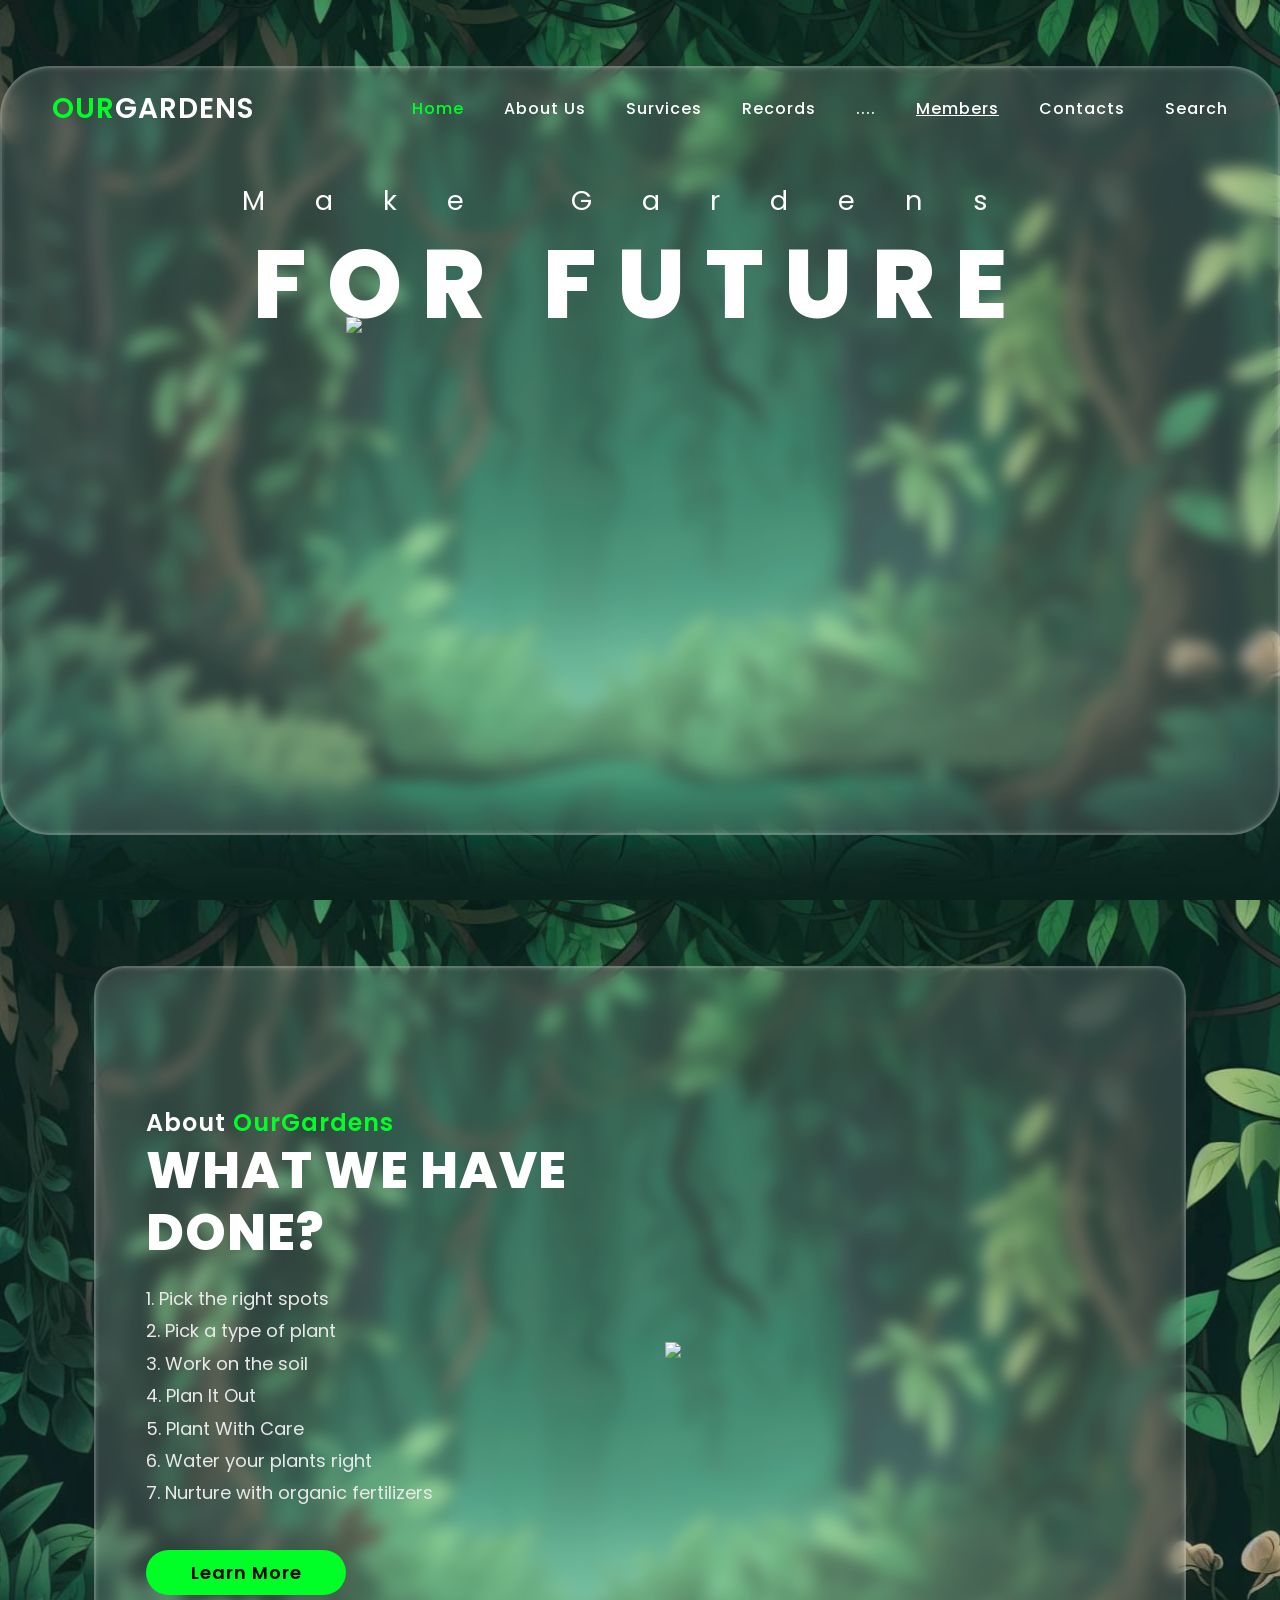
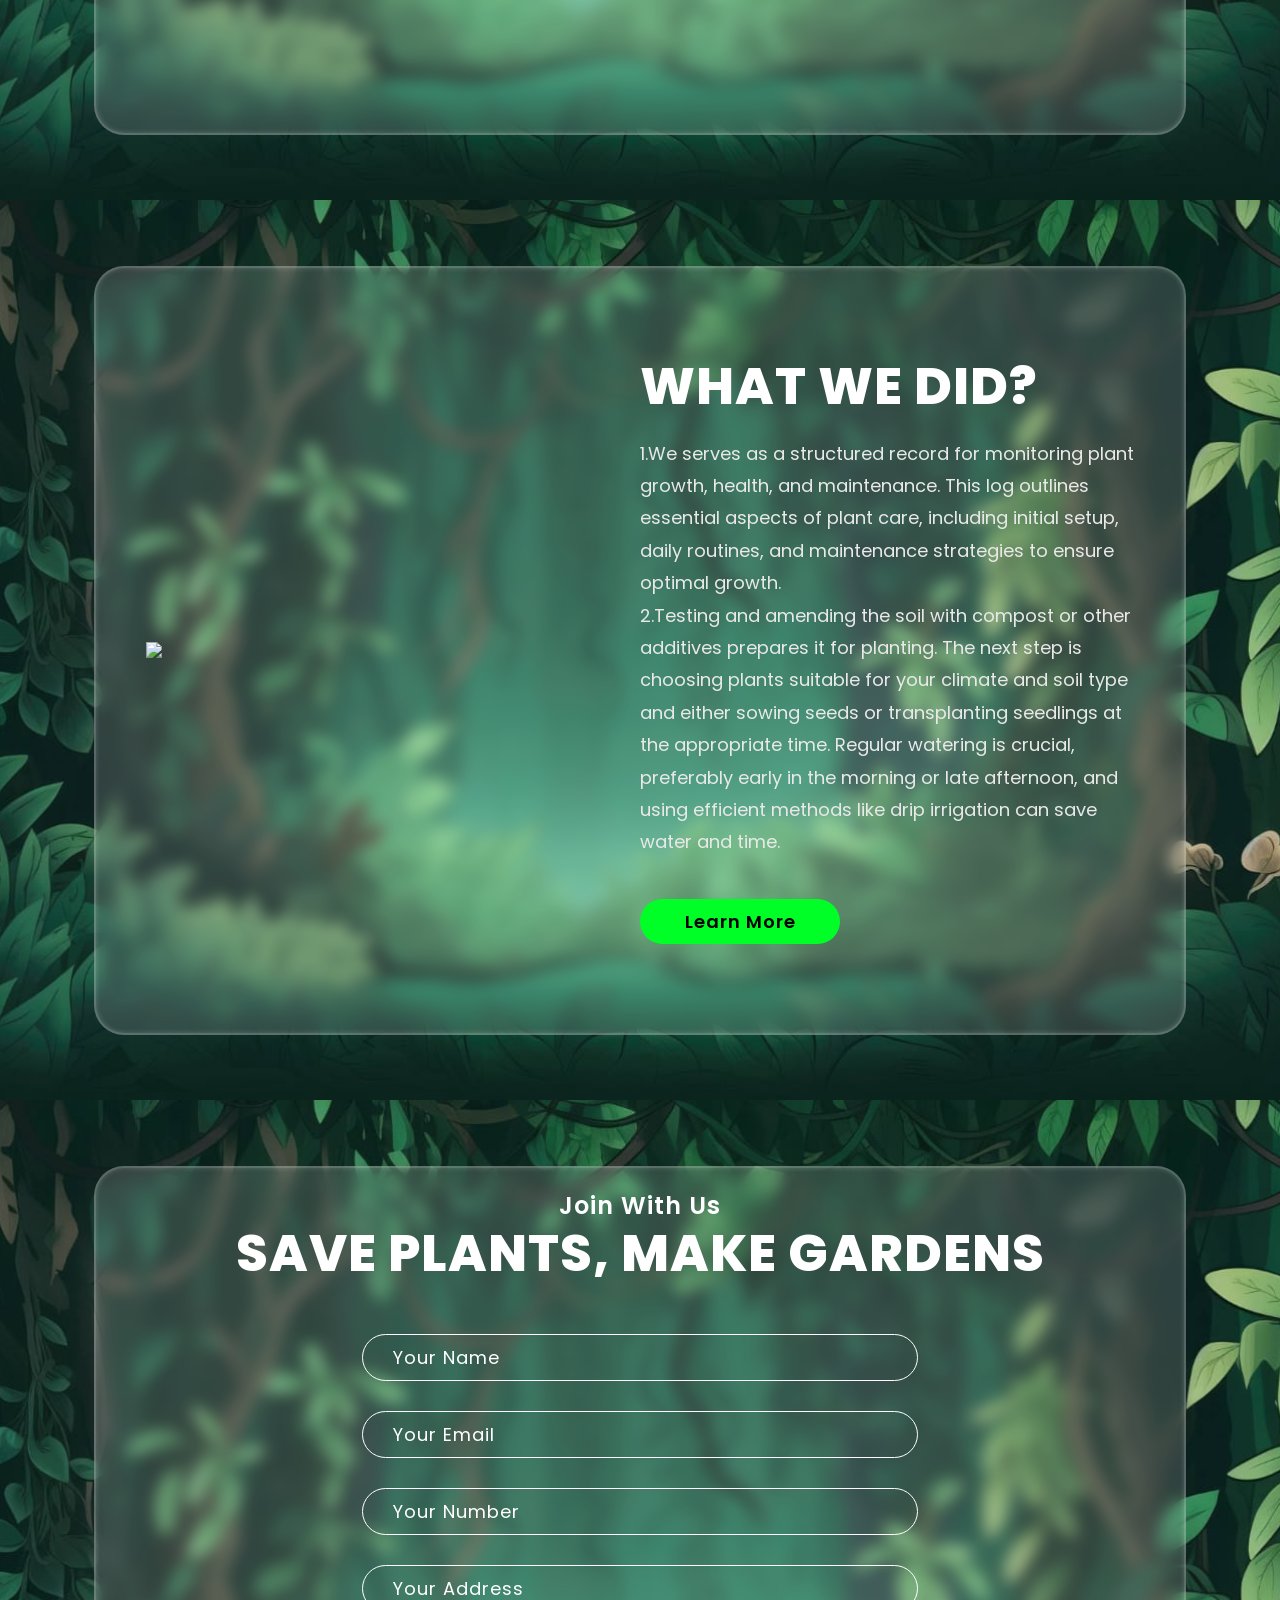
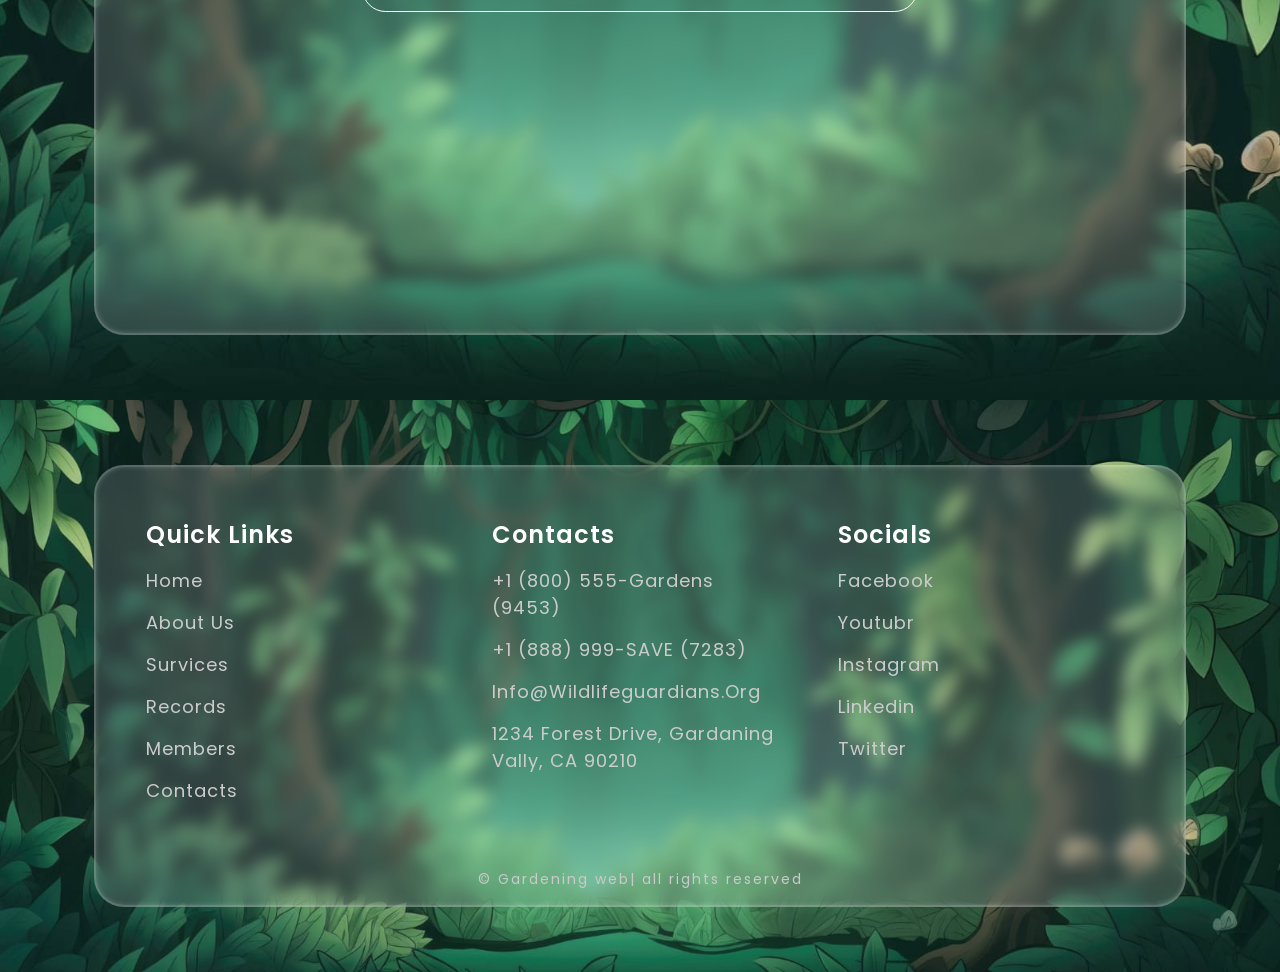
==== gardening.html @ e73ec53a "Update and rename animal.html to gardening.html" ====
<!DOCTYPE html>
<html lang="en">

<head>
  <meta charset="UTF-8">
  <meta name="viewport" content="width=device-width, initial-scale=1.0">
  <title> Our Garden </title>

  <!-- styles -->
  <link rel="stylesheet" href="animal.css">
  <link rel="stylesheet" href="animation.css">
  <link rel="stylesheet" href="responsive.css">
</head>

<body>

  <section id="hero">

    <div class="section-1box">

      <div class="content-wrap">
        <header>
          <a class="header-logo"><span>Our</span>Gardens</a>
          <nav>
            <a class="nav-items active">Home</a>
            <a class="nav-items">about us</a>
            <a class="nav-items">Survices</a>
            <a class="nav-items">Records</a>
            <a class="nav-items">....</a>
            <a href="members.html" class="nav-items"> Members </a>
            <a class="nav-items">contacts</a>
            <a class="nav-items">search</a>
        
          </nav>
        </header>
        <div class="hero-content">
          <h3> Make Gardens</h3>
          <h1> For Future</h1>
          <img src="https://img.pikbest.com/origin/08/99/63/79kpIkbEsTjzn.png!w700wp" class="hero-img">

        </div>
      </div>

    </div>

  </section>

  <section id="about">
    <div class="section-box">
      <div class="content-grid">
        <div class="left-grid">
          <h3 class="section-sub">About <span>OurGardens</span></h3>
          <h2 class="section-title">What We Have Done?</h2>
          <p>
            1. Pick the right spots<br>
            2. Pick a type of plant<br>
            3. Work on the soil<br>
            4. Plan It Out<br>
            5. Plant With Care<br>
            6. Water your plants right<br>
            7. Nurture with organic fertilizers

          </p>
          <button class="action-btn">Learn More</button>
        </div>

        <div class="right-grid">
          <img src="https://encrypted-tbn0.gstatic.com/images?q=tbn:ANd9GcRzmNw74b1graZyCsRUTKiKJzEVIpyWqjHQUg&s" class="about-img">
        </div>
      </div>
    </div>
  </section>

  <section id="projects">
    <div class="section-box">
      <div class="content-grid">
        <div class="right-grid">
          <img src="https://www.constructionplacements.com/wp-content/uploads/2024/06/Comprehensive-Guide-to-Garden-Maintenance-Services-Latest-Trends-Tips-and-Insights.jpg" class="about-img">
        </div>
        <div class="left-grid">
          <h3 class="section-sub"></h3>
          <h2 class="section-title">What we did?</h2>
          <p>
            1.We serves as a structured record for monitoring plant growth, health, and maintenance. This log outlines essential aspects of plant care, including initial setup, daily routines, and maintenance strategies to ensure optimal growth.<br>
            2.Testing and amending the soil with compost or other additives prepares it for planting. The next step is choosing plants suitable for your climate and soil type and either sowing seeds or transplanting seedlings at the appropriate time. Regular watering is crucial, preferably early in the morning or late afternoon, and using efficient methods like drip irrigation can save water and time.<br>
          </p>
          <button class="action-btn">Learn more</button>
        </div>

      </div>
    </div>
  </section>

  <section id="join-us">
    <div class="section-box">

      <div class="content-wrap">

        <h3 class="section-sub">join with us</h3>
        <h2 class="section-title">Save Plants, Make Gardens</h2>

        <div class="join-form">
          <input type="text" class="input-1 i1" placeholder="Your Name">
          <input type="email" class="input-1 i2" placeholder="Your Email">
          <input type="text" class="input-1 i3" placeholder="Your Number">
          <input type="text" class="input-1 i4" placeholder="Your Address">

         </div>
        </div>

      </div>

    </div>

  </section>

  <section id="footer">
    <div class="section-box">
      <div class="footer-grid">

        <div>
          <h3>Quick Links</h3>

          <a class="footer-items f1">Home</a>
          <a class="footer-items f2">about us</a>
          <a class="footer-items f3">Survices</a>
          <a class="footer-items f4">Records</a>
          <a class="footer-items f5">Members</a>
          <a class="footer-items f6">contacts</a>

        </div>

        <div>
          <h3>Contacts</h3>

          <a class="footer-items f1">+1 (800) 555-Gardens (9453)</a>
          <a class="footer-items f2">+1 (888) 999-SAVE (7283)</a>
          <a class="footer-items f3">info@wildlifeguardians.org</a>
          <a class="footer-items f4">1234 Forest Drive, 
            Gardaning Vally, CA 90210</a>
        </div>

        <div>
          <h3>Socials</h3>

          <a class="footer-items f1">facebook</a>
          <a class="footer-items f2">youtubr</a>
          <a class="footer-items f3">instagram</a>
          <a class="footer-items f4">linkedin</a>
          <a class="footer-items f5">twitter</a>
        </div>

      </div>

      <p class="copyrights">© Gardening web| all rights reserved</p>
    </div>
  </section>

</body>

</html>
---- animal.css ----
@import url('https://fonts.googleapis.com/css2?family=Poppins:ital,wght@0,100;0,200;0,300;0,400;0,500;0,600;0,700;0,800;0,900;1,100;1,200;1,300;1,400;1,500;1,600;1,700;1,800;1,900&display=swap');

* {
  padding: 0;
  margin: 0;
  outline: none;
  border: none;
  font-family: "Poppins", sans-serif;
  color: white;
}

body {
  background-color: black;
}

section {
  display: flex;
  justify-content: center;
  align-items: center;
  width: 100%;
  height: 100vh;
}
section {
  background-image: url(what.jpg);
  background-position: center;
  background-size: cover;
  background-repeat: no-repeat;
}
#hero .section-box::before {
  content: '';
  position: absolute;
  top: 0;
  bottom: 0;
  left: 0;
  right: 0;
  background: linear-gradient(transparent 60%, rgb(4, 61, 42) ) ;
  z-index: 1;
}
.section-1box {
    background-color: rgba(255, 255, 255, 0.15);
    backdrop-filter: blur(8px);
    border: 2px solid rgba(255, 255, 255, 0.2);
    box-shadow: inset 0 0 5px rgba(255, 255, 255, 0.2);
    border-radius: 50px;
    height: 85vh;
    width: 100%;
    overflow: hidden;
  }

.section-box {
  background-color: rgba(255, 255, 255, 0.15);
  backdrop-filter: blur(8px);
  border: 2px solid rgba(255, 255, 255, 0.2);
  box-shadow: inset 0 0 5px rgba(255, 255, 255, 0.2);
  border-radius: 30px;
  height: 85vh;
  width: 85%;
  overflow: hidden;
}
.content-wrap {
  padding: 20px 50px;
}

header {
  display: flex;
  justify-content: space-between;
  align-items: center;
}
.header-logo {
  font-size: 32px;
  font-weight: 600;
  letter-spacing: 1px;
  text-transform: uppercase;
}
.header-logo span {
  color: #00FF26;
}
nav {
  display: flex;
  align-items: center;
  gap: 40px;
  z-index: 2;
}
.nav-items {
  font-size: 18px;
  font-weight: 500;
  letter-spacing: 1px;
  text-transform: capitalize;
  cursor: pointer;
  transition: 0.3s;
  position: relative;
  display: flex;
  justify-content: center;
}
nav .active {
  color: #00FF26;
}
.nav-items::after {
  content: '';
  position: absolute;
  bottom: -10px;
  width: 100%;
  height: 2px;
  background-color: white;
  box-shadow: 0 0 5px white;
  transform: scale(0);
  transform-origin: left;
  transition: 0.3s;
}
.nav-items:hover::after {
  transform: scale(1);
}
.active:hover::after {
  background-color: #00FF26;
  box-shadow: 0 0 5px #00FF26;
}

.hero-content h3 {
  font-size: 2rem;
  font-weight: 400;
  letter-spacing: 50px;
}
.hero-content h1 {
  font-size: 6rem;
  font-weight: 800;
  letter-spacing: 30px;
  text-transform: uppercase;
  margin-top: -10px;
}
.hero-content {
  padding-top: 50px;
  display: flex;
  flex-direction: column;
  align-items: center;
}
.hero-img {
  width: 47%;
  margin-top: -40px;
  animation: planetAn 10s linear infinite;
}
.hero-btn {
  font-size: 18px;
  font-weight: 600;
  text-transform: uppercase;
  letter-spacing: 1px;
  background-color: transparent;
  color: white;
  border: 2px solid white;
  border-radius: 50px;
  height: 50px;
  width: 250px;
  margin-top: -150px;
  z-index: 2;
  cursor: pointer;
  transition: 0.3s;
}
.hero-btn:hover {
  background-color: white;
  color: black;
}

/* About Section */
.content-grid {
  display: grid;
  grid-template-columns: 1fr 1fr;
  height: 100%;
  padding: 0 50px;
}
.about-img {
  width: 90%;
  animation: zoomIn 1.4s ease-in-out forwards;
  animation-delay: 0.2s;
  opacity: 0;
}
.left-grid,
.right-grid {
  display: flex;
  flex-direction: column;
  justify-content: center;
}
#about .right-grid {
  align-items: center;
}
.section-sub {
  font-size: 1.5rem;
  font-weight: 600;
  letter-spacing: 1px;
  color: white;
  text-transform: capitalize;
  animation: bottomIn 1s ease-in-out forwards;
  animation-delay: 0.2s;
  opacity: 0;
}
.section-sub span{
    color: #00FF26;
}

.section-title {
  font-size: 4rem;
  line-height: 1.2;
  font-weight: 800;
  letter-spacing: 1px;
  text-transform: uppercase;
  margin-bottom: 20px;
  animation: bottomIn 1s ease-in-out forwards;
  animation-delay: 0.3s;
  opacity: 0;
}
#about .left-grid p,
#projects .left-grid p {
  font-size: 18px;
  line-height: 1.8;
  color: rgb(233, 233, 233);
  animation: bottomIn 1s ease-in-out forwards;
  animation-delay: 0.4s;
  opacity: 0;
}
.action-btn {
  font-size: 18px;
  color: black;
  font-weight: 600;
  letter-spacing: 1px;
  text-transform: capitalize;
  height: 45px;
  width: 200px;
  background-color: #00FF26;
  border-radius: 25px;
  cursor: pointer;
  transition: 0.3s;
  margin-top: 40px;
  animation: bottomIn 1s ease-in-out forwards;
  animation-delay: 0.5s;
  opacity: 0;
}
.action-btn:hover {
  background-color: #00d11f;
}

/* Join-us */
#join-us .content-wrap {
  display: flex;
  flex-direction: column;
  align-items: center;
  justify-content: center;
  height: 100%;
}
.join-form {
  display: flex;
  flex-direction: column;
  align-items: center;
  gap: 30px;
  margin-top: 30px;
  width: 100%;
}
.input-1 {
  font-size: 18px;
  letter-spacing: 1px;
  text-transform: capitalize;
  color: rgb(255, 255, 255);
  background-color: transparent;
  border: 1px solid white;
  border-radius: 50px;
  height: 45px;
  width: 50%;
  padding: 0 30px;
}
.input-1::placeholder {
  color: white;
}
#join-us p {
  font-size: 18px;
  letter-spacing: 1px;
  margin-top: 15px;
  animation: bottomIn 1s ease-in-out forwards;
  opacity: 0;
  animation-delay: 0.6s;
}
.checkbox-wrap {
  display: flex;
  justify-content: center;
  gap: 30px;
  font-size: 18px;
  animation: bottomIn 1s ease-in-out forwards;
  opacity: 0;
  animation-delay: 0.65s;
}
.join-btn {
  background-color: #00FF26;
  font-size: 18px;
  font-weight: 600;
  letter-spacing: 1px;
  text-transform: capitalize;
  height: 45px;
  width: 300px;
  color: rgba(0, 0, 0, 0.8);
  border-radius: 50px;
  cursor: pointer;
  transition: 0.3s;
  margin-top: 15px;
  animation: bottomIn 1s ease-in-out forwards;
  opacity: 0;
  animation-delay: 0.7s;
}
.join-btn:hover {
  background-color: #00d11f;
}

.i1, .i2, .i3, .i4 {
  animation: bottomIn 1s ease-in-out forwards;
  opacity: 0;
}
.i1 {
  animation-delay: 0.4s;
}
.i2 {
  animation-delay: 0.45s;
}
.i3 {
  animation-delay: 0.5s;
}
.i4 {
  animation-delay: 0.55s;
}

/* Footer */
.footer-grid {
  display: grid;
  grid-template-columns: 1fr 1fr 1fr;
  padding: 50px;
  column-gap: 50px;
}
.footer-grid div {
  display: flex;
  flex-direction: column;
  gap: 15px;
}
#footer h3 {
  font-size: 1.5rem;
  font-weight: 600;
  letter-spacing: 1px;
  text-transform: capitalize;
  animation: bottomIn 1s ease-in-out forwards;
  opacity: 0;
  animation-delay: 0.2s;
}
.footer-items {
  font-size: 18px;
  letter-spacing: 1px;
  text-transform: capitalize;
  color: rgb(204, 204, 204);
  cursor: pointer;
  transition: 0.3s;
  animation: bottomIn 1s ease-in-out forwards;
  opacity: 0;
}
.footer-items:hover {
  color: rgb(241, 241, 241);
  text-shadow: 0 0 10px white;
}
#footer .section-box {
  height: auto;
}
.copyrights {
  font-size: 14px;
  letter-spacing: 2px;
  font-weight: 400;
  color: rgb(202, 202, 202);
  text-align: center;
  padding: 15px;
  animation: bottomIn 1.2s ease-in-out forwards;
  opacity: 0;
  animation-delay: 0.2s;
}
#footer {
  align-items: start;
  height: auto;
  padding: 65px 0;
}
.f1 {
  animation-delay: 0.25s;
}
.f2 {
  animation-delay: 0.3s;
}
.f3 {
  animation-delay: 0.35s;
}
.f4 {
  animation-delay: 0.4s;
}
.f5 {
  animation-delay: 0.45s;
}
.f6 {
  animation-delay: 0.5s;
}
.actionn-btn {
  font-size: 18px;
  color: black;
  font-weight: 600;
  letter-spacing: 1px;
  text-transform: capitalize;
  height: 45px;
  width: 200px;
  background-color: #00FF26;
  border-radius: 25px;
  cursor: pointer;
  transition: 0.3s;
  margin-top: 15px;
  animation: bottomIn 1s ease-in-out forwards;
  animation-delay: 0.5s;
  opacity: 0;
}
.actionns-btn:hover {
  background-color: #00d11f;
}
---- animation.css ----
@keyframes planetAn {
    from {
      transform: rotate(0deg);
    }
    to {
      transform: rotate(360deg);
    }
  }
  
  @keyframes bottomIn {
    from {
      transform: translateY(500px);
    }
    to {
      transform: translateY(0);
      opacity: 1;
    }
  }
  
  @keyframes zoomIn {
    from {
      transform: scale(0);
    }
    to {
      transform: scale(1);
      opacity: 1;
    }
  }
---- responsive.css ----
@media screen and (max-width: 428px) {
    section {
      height: auto;
      padding: 50px 0
    }
    .section-box {
      height: auto;
    }
    header {
      flex-direction: column;
      gap: 20px;
    }
    .header-logo {
      font-size: 24px;
      margin: 20px 0;
    }
    nav {
      flex-direction: column;
      gap: 30px;
    }
    .nav-items {
      font-size: 16px;
    }
    .hero-content h3 {
      font-size: 1.2rem;
      letter-spacing: 20px;
    }
    .hero-content h1 {
      font-size: 4rem;
      letter-spacing: 2px;
      margin-top: 10px;
      line-height: 1.2;
      text-align: center;
      z-index: 1;
    }
    .hero-content {
      padding: 50px 0;
    }
    .hero-img {
      width: 100%;
      margin-top: 50px;
      z-index: 1;
    }
    .hero-btn {
      margin-top: 50px;
    }
  
    .content-grid {
      display: flex;
      flex-direction: column;
      height: auto;
      gap: 50px;
      padding: 50px 5% ;
    }
    .about-img {
      width: 100%;
    }
    .section-title {
      font-size: 3.2rem;
      margin-bottom: 20px;
    }
  
    #join-us .content-wrap {
      padding: 50px 5%;
    }
    .input-1 {
      width: 85%;
      padding: 0 20px;
    }
    .checkbox-wrap {
      display: flex;
      justify-content: center;
      flex-direction: column;
      gap: 20px;
      font-size: 16px;
    }
    #join-us .section-title {
      text-align: center;
      font-size: 3rem;
      margin-top: 10px;
    }
    .footer-grid {
      display: flex;
      flex-direction: column;
      gap: 30px;
    }
    .footer-items {
      font-size: 16px;
    }
  
  }
  
  /* Tab */
  @media screen and (min-width: 429px) and (max-width: 1279px) {
    section {
      height: auto;
      padding: 50px 0
    }
    .section-box {
      height: auto;
    }
    header {
      flex-direction: column;
      gap: 20px;
    }
    .header-logo {
      font-size: 24px;
      margin: 20px 0;
    }
    nav {
      flex-direction: column;
      gap: 30px;
    }
    .nav-items {
      font-size: 20px;
    }
    .hero-content h3 {
      font-size: 1.8rem;
      letter-spacing: 25px;
      margin-top: 30px;
    }
    .hero-content h1 {
      font-size: 6rem;
      letter-spacing: 2px;
      margin-top: 30px;
      line-height: 1.2;
      text-align: center;
      z-index: 1;
    }
    .hero-content {
      padding: 50px 0;
    }
    .hero-img {
      width: 100%;
      margin-top: 50px;
      z-index: 1;
    }
    .hero-btn {
      margin-top: 50px;
      font-size: 22px;
    }
  
    .content-grid {
      display: flex;
      flex-direction: column;
      height: auto;
      gap: 50px;
      padding: 50px 5% ;
    }
    .about-img {
      width: 100%;
    }
    .section-title {
      font-size: 3.2rem;
      margin-bottom: 20px;
    }
  
    #join-us .content-wrap {
      padding: 50px 5%;
    }
    .input-1 {
      width: 85%;
      padding: 0 20px;
    }
    .checkbox-wrap {
      display: flex;
      justify-content: center;
      gap: 30px;
      font-size: 20px;
    }
    #join-us .section-title {
      text-align: center;
      font-size: 3rem;
      margin-top: 10px;
    }
    .footer-grid {
      display: grid;
      grid-template-columns: 1fr 1fr;
      row-gap: 50px;
      margin: 0 50px;
    }
    .footer-items {
      font-size: 16px;
    }
  
  }
  
  /* lap */
  @media screen and (min-width: 1280px) and (max-width: 1919px) {
    .header-logo {
      font-size: 28px;
    }
    .nav-items {
      font-size: 16px;
    }
    .hero-content h3{
      font-size: 1.7rem;
    }
    .hero-content h1 {
      font-size: 6rem;
      letter-spacing: 20px;
    }
    .hero-img {
      width: 50%;
    }
    .hero-btn {
      margin-top: -120px;
    }
  
    .section-title {
      font-size: 3.2rem;
      margin-bottom: 20px;
    }
    #join-us .content-wrap {
      height: auto;
    }
  
  }
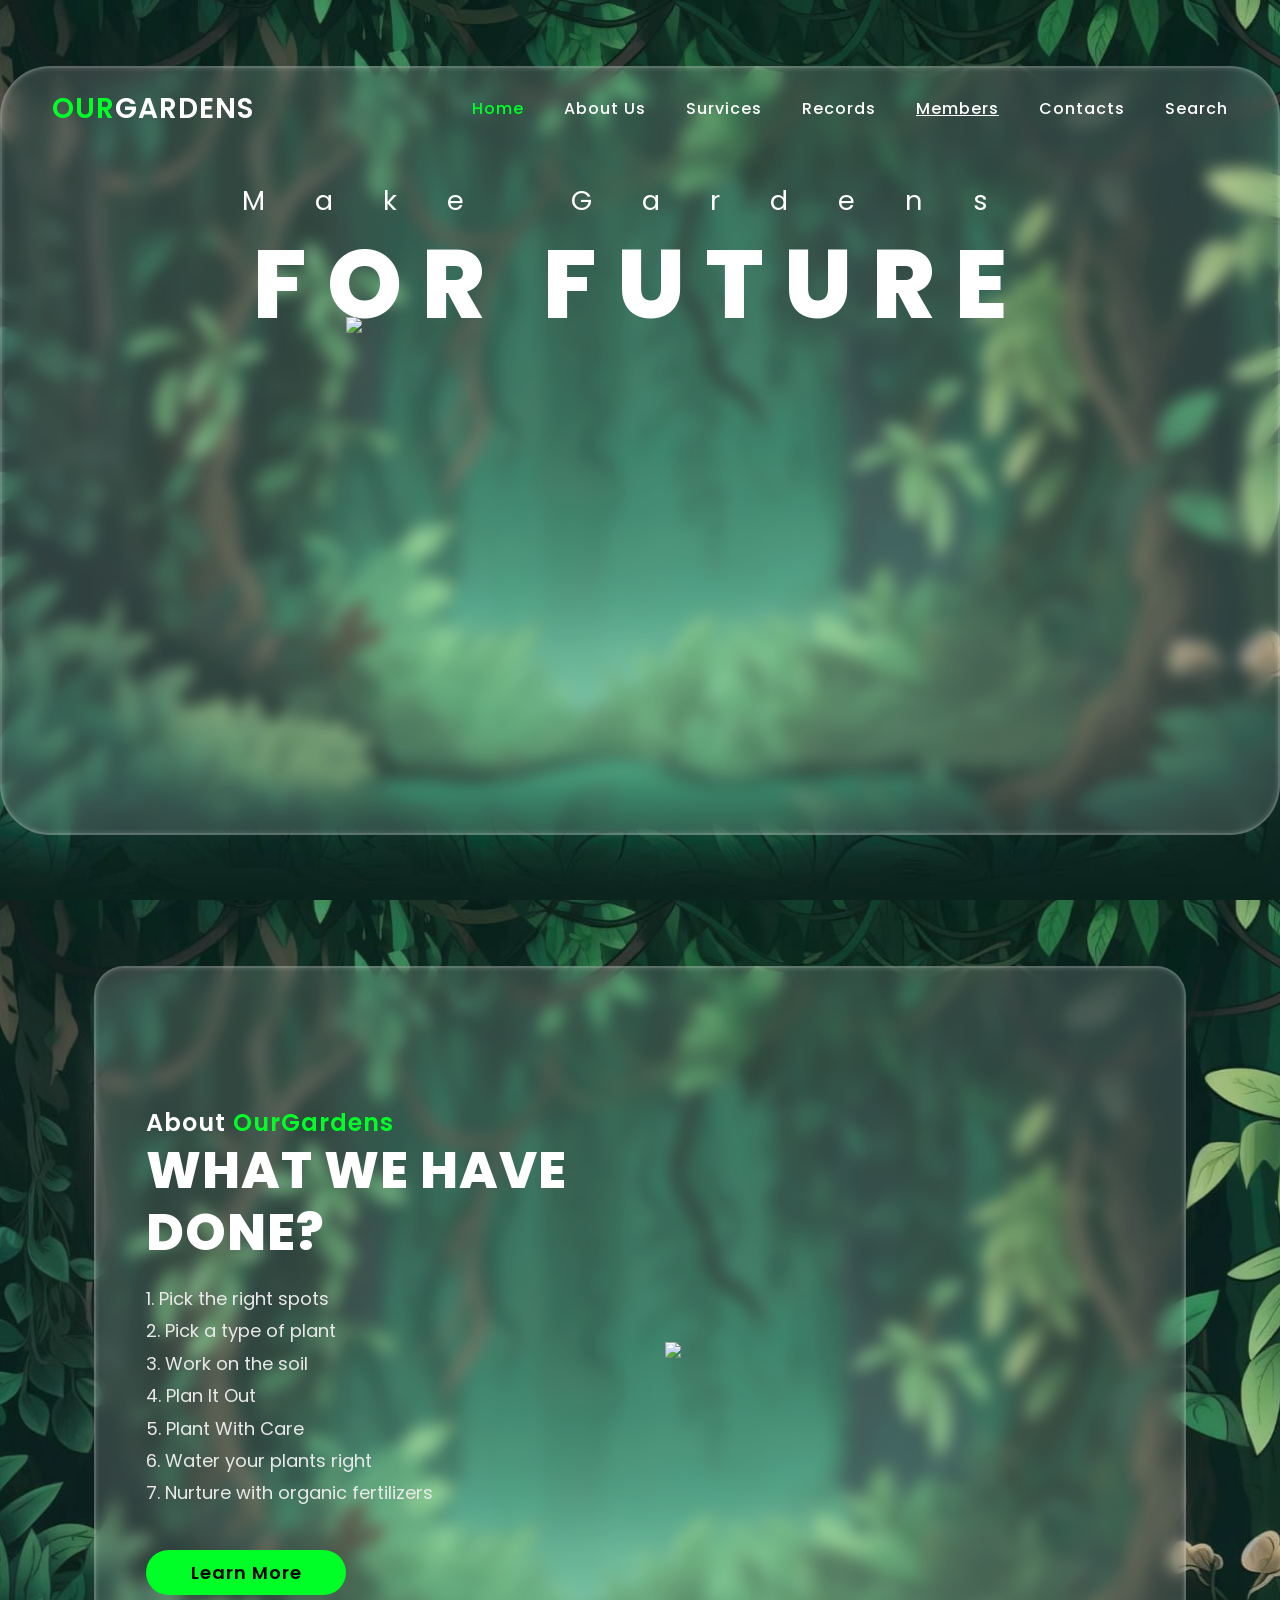
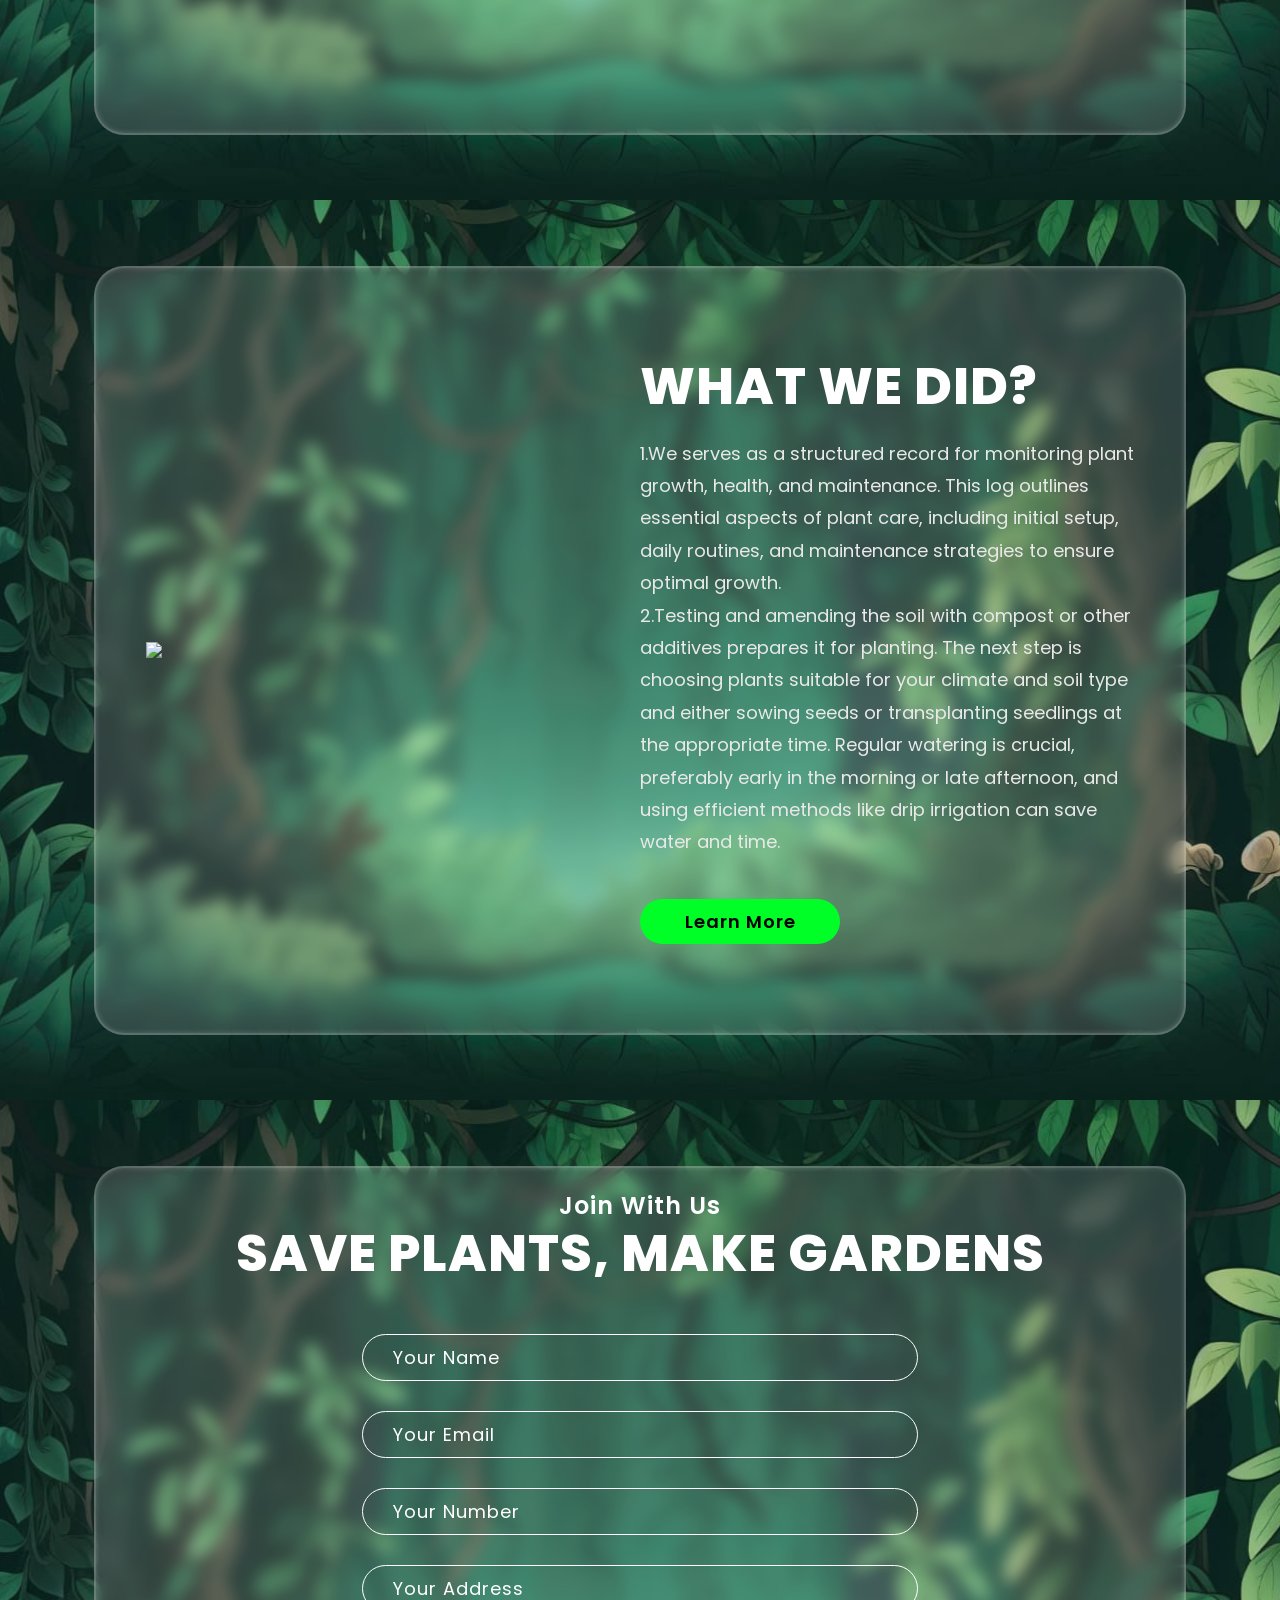
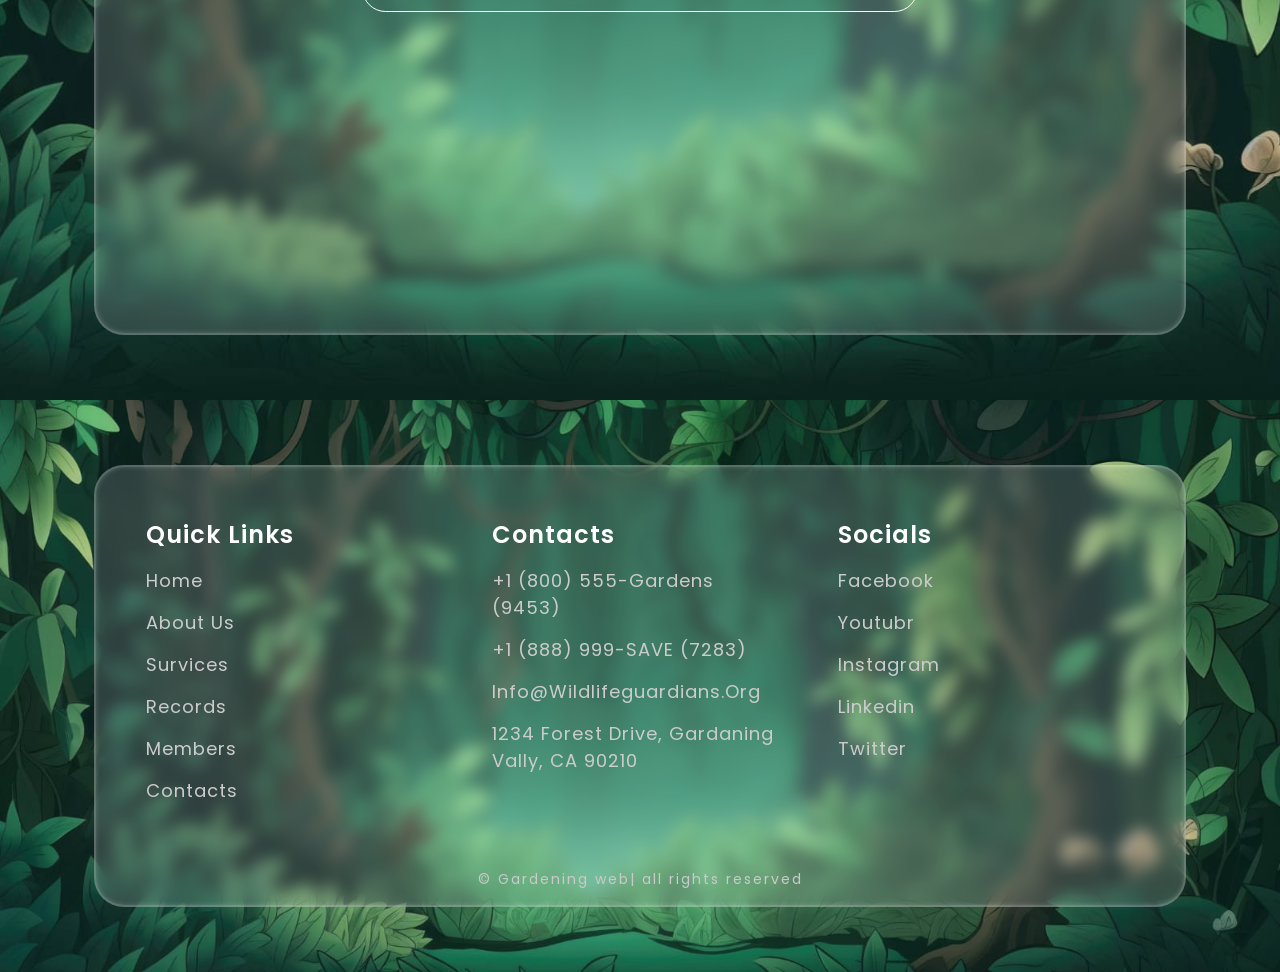
==== commit 71ea2f58: "Update gardening.html" ====
--- a/gardening.html
+++ b/gardening.html
@@ -26,7 +26,6 @@
             <a class="nav-items">about us</a>
             <a class="nav-items">Survices</a>
             <a class="nav-items">Records</a>
-            <a class="nav-items">....</a>
             <a href="members.html" class="nav-items"> Members </a>
             <a class="nav-items">contacts</a>
             <a class="nav-items">search</a>
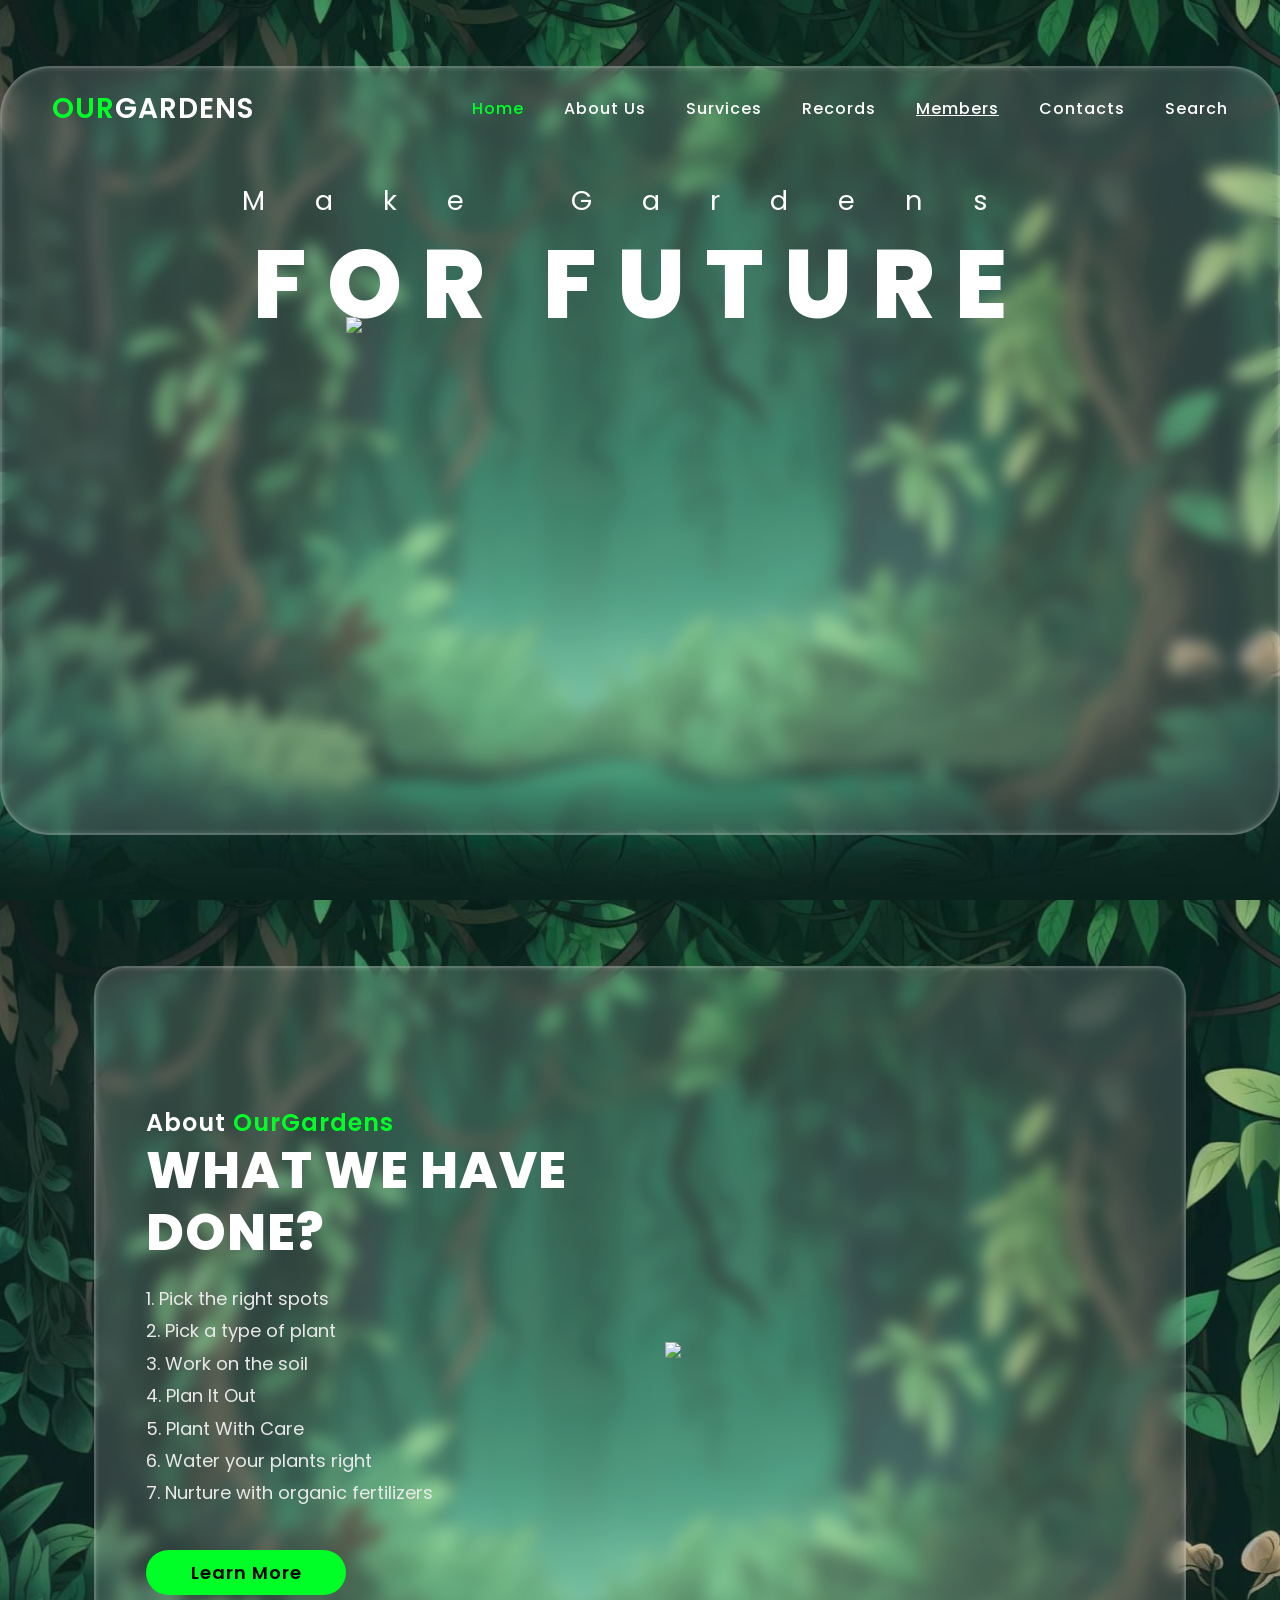
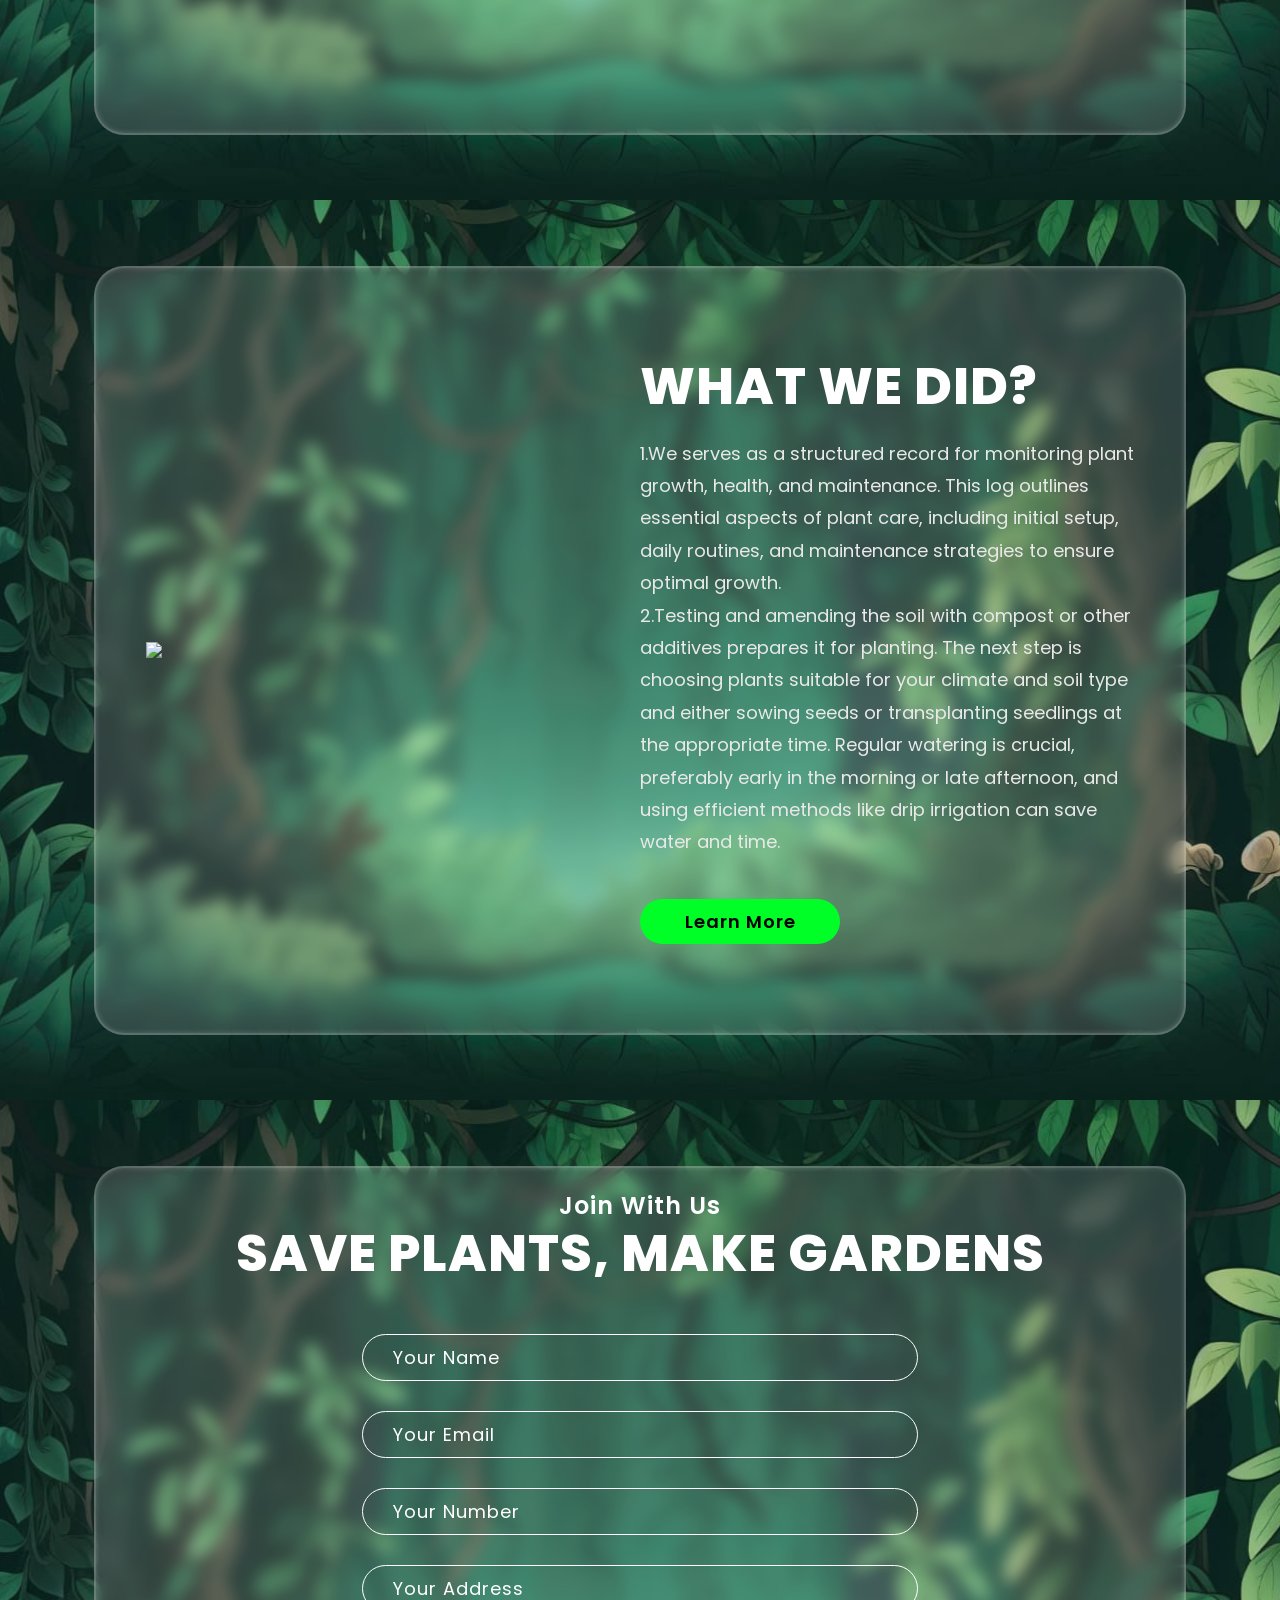
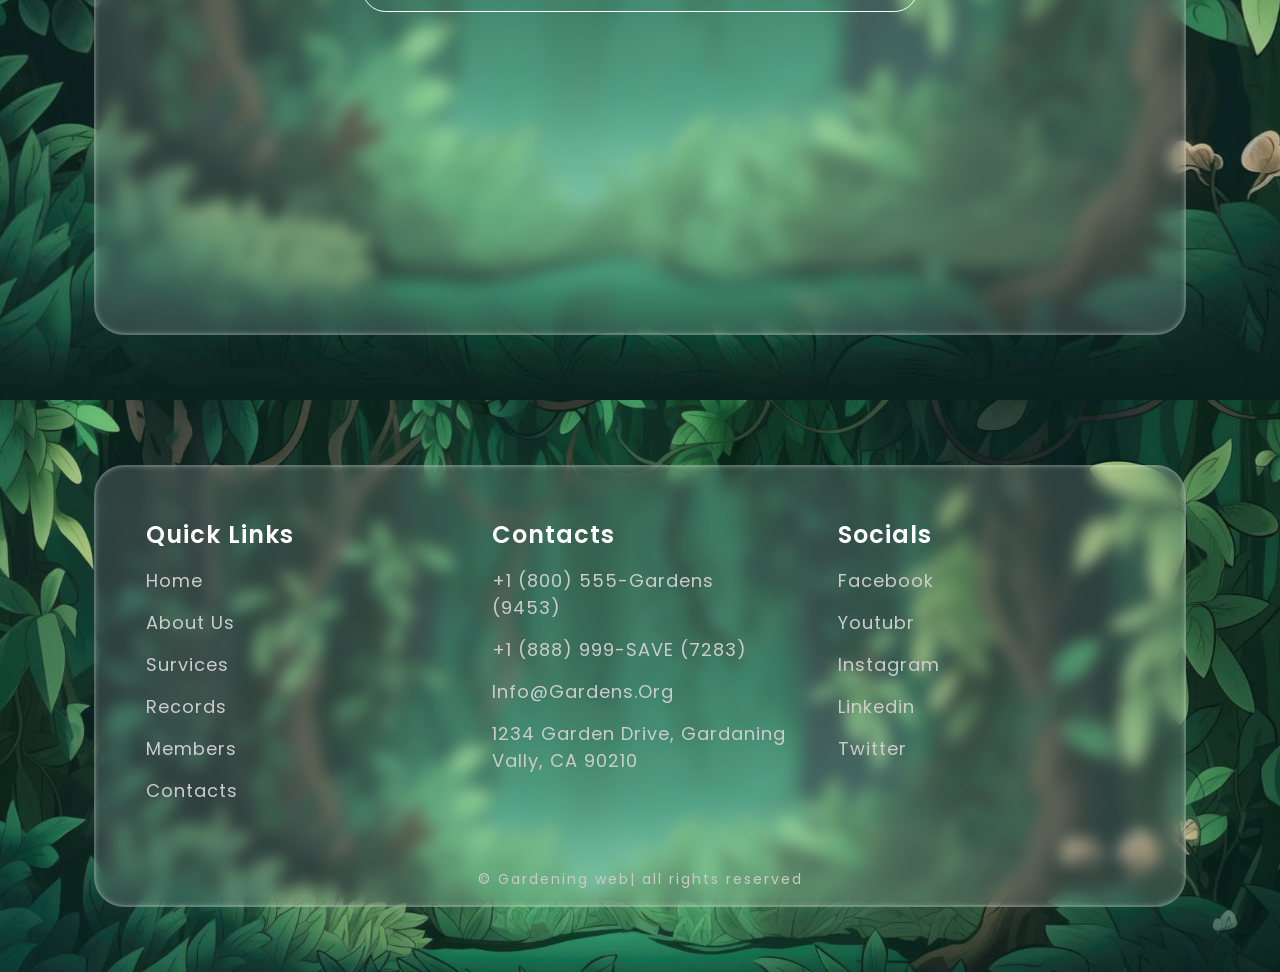
==== commit b1552b58: "Update gardening.html" ====
--- a/gardening.html
+++ b/gardening.html
@@ -134,8 +134,8 @@
 
           <a class="footer-items f1">+1 (800) 555-Gardens (9453)</a>
           <a class="footer-items f2">+1 (888) 999-SAVE (7283)</a>
-          <a class="footer-items f3">info@wildlifeguardians.org</a>
-          <a class="footer-items f4">1234 Forest Drive, 
+          <a class="footer-items f3">info@gardens.org</a>
+          <a class="footer-items f4">1234 Garden Drive, 
             Gardaning Vally, CA 90210</a>
         </div>
 
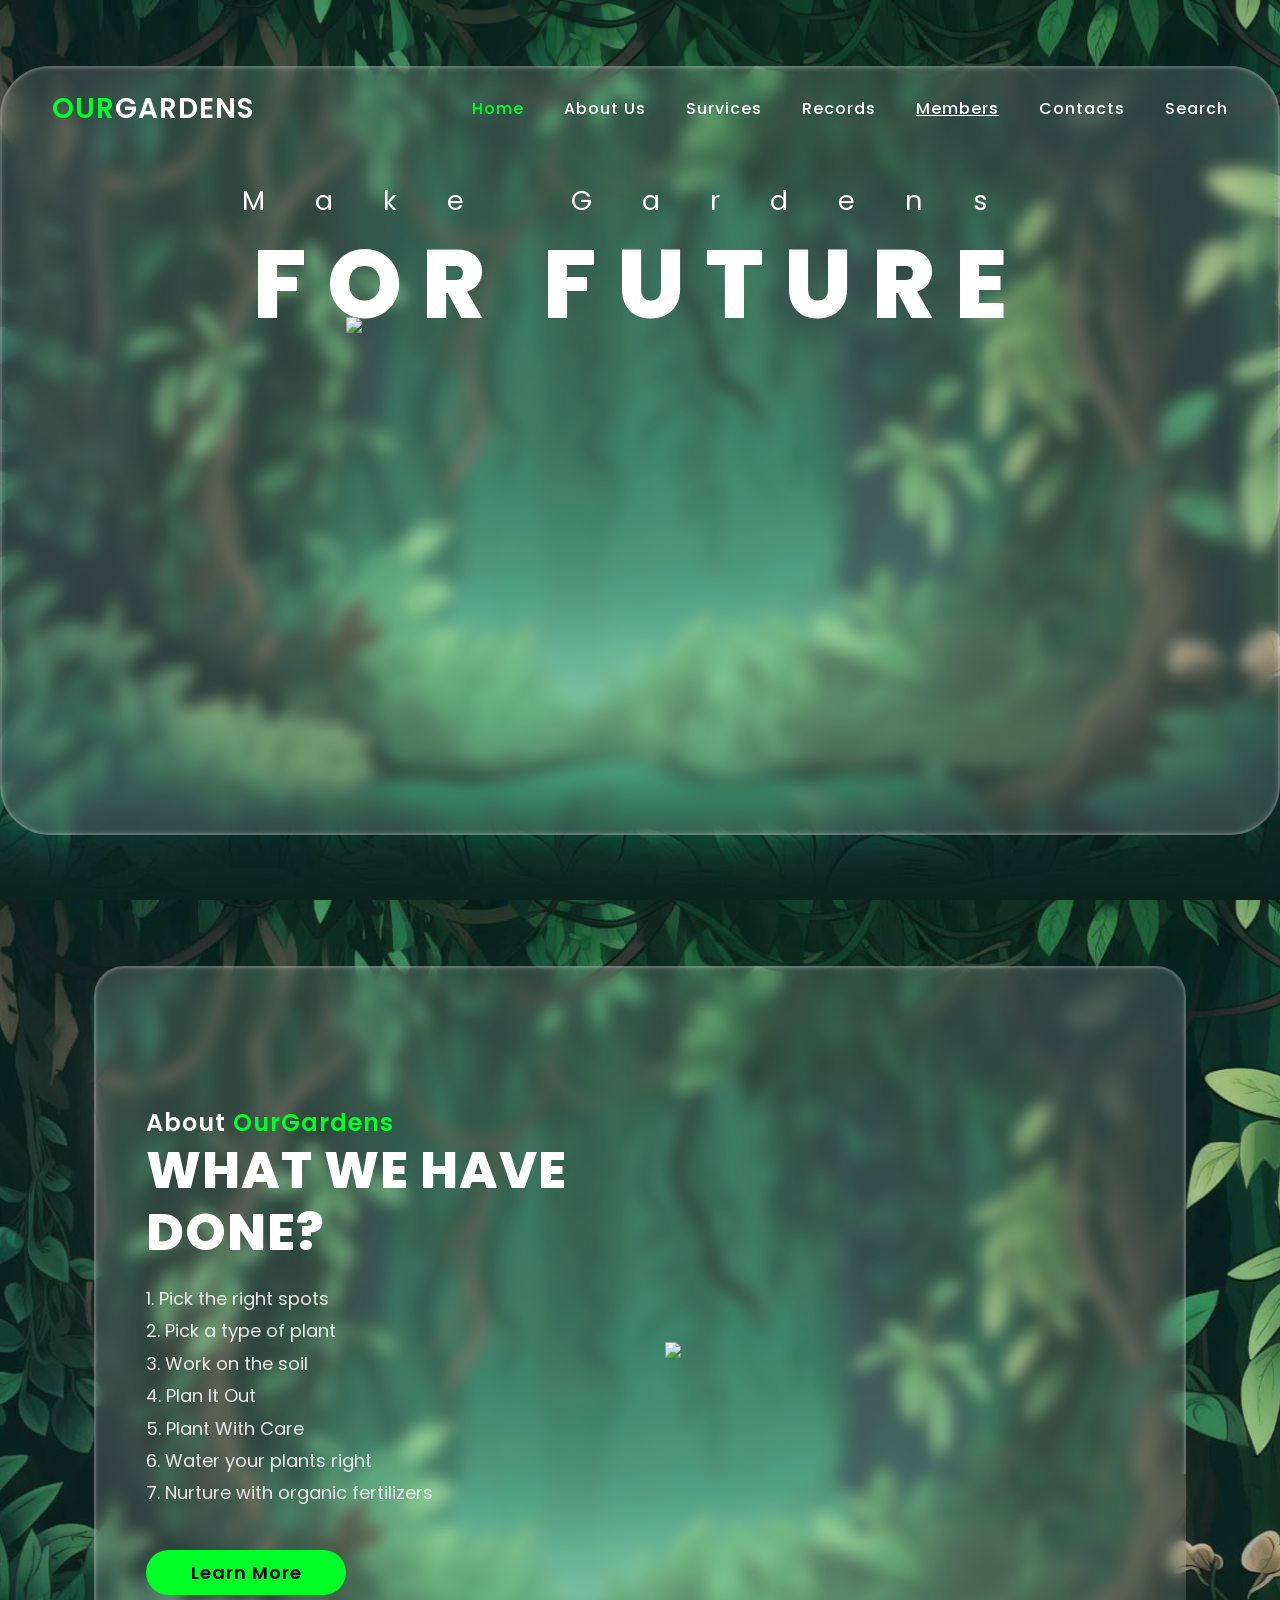
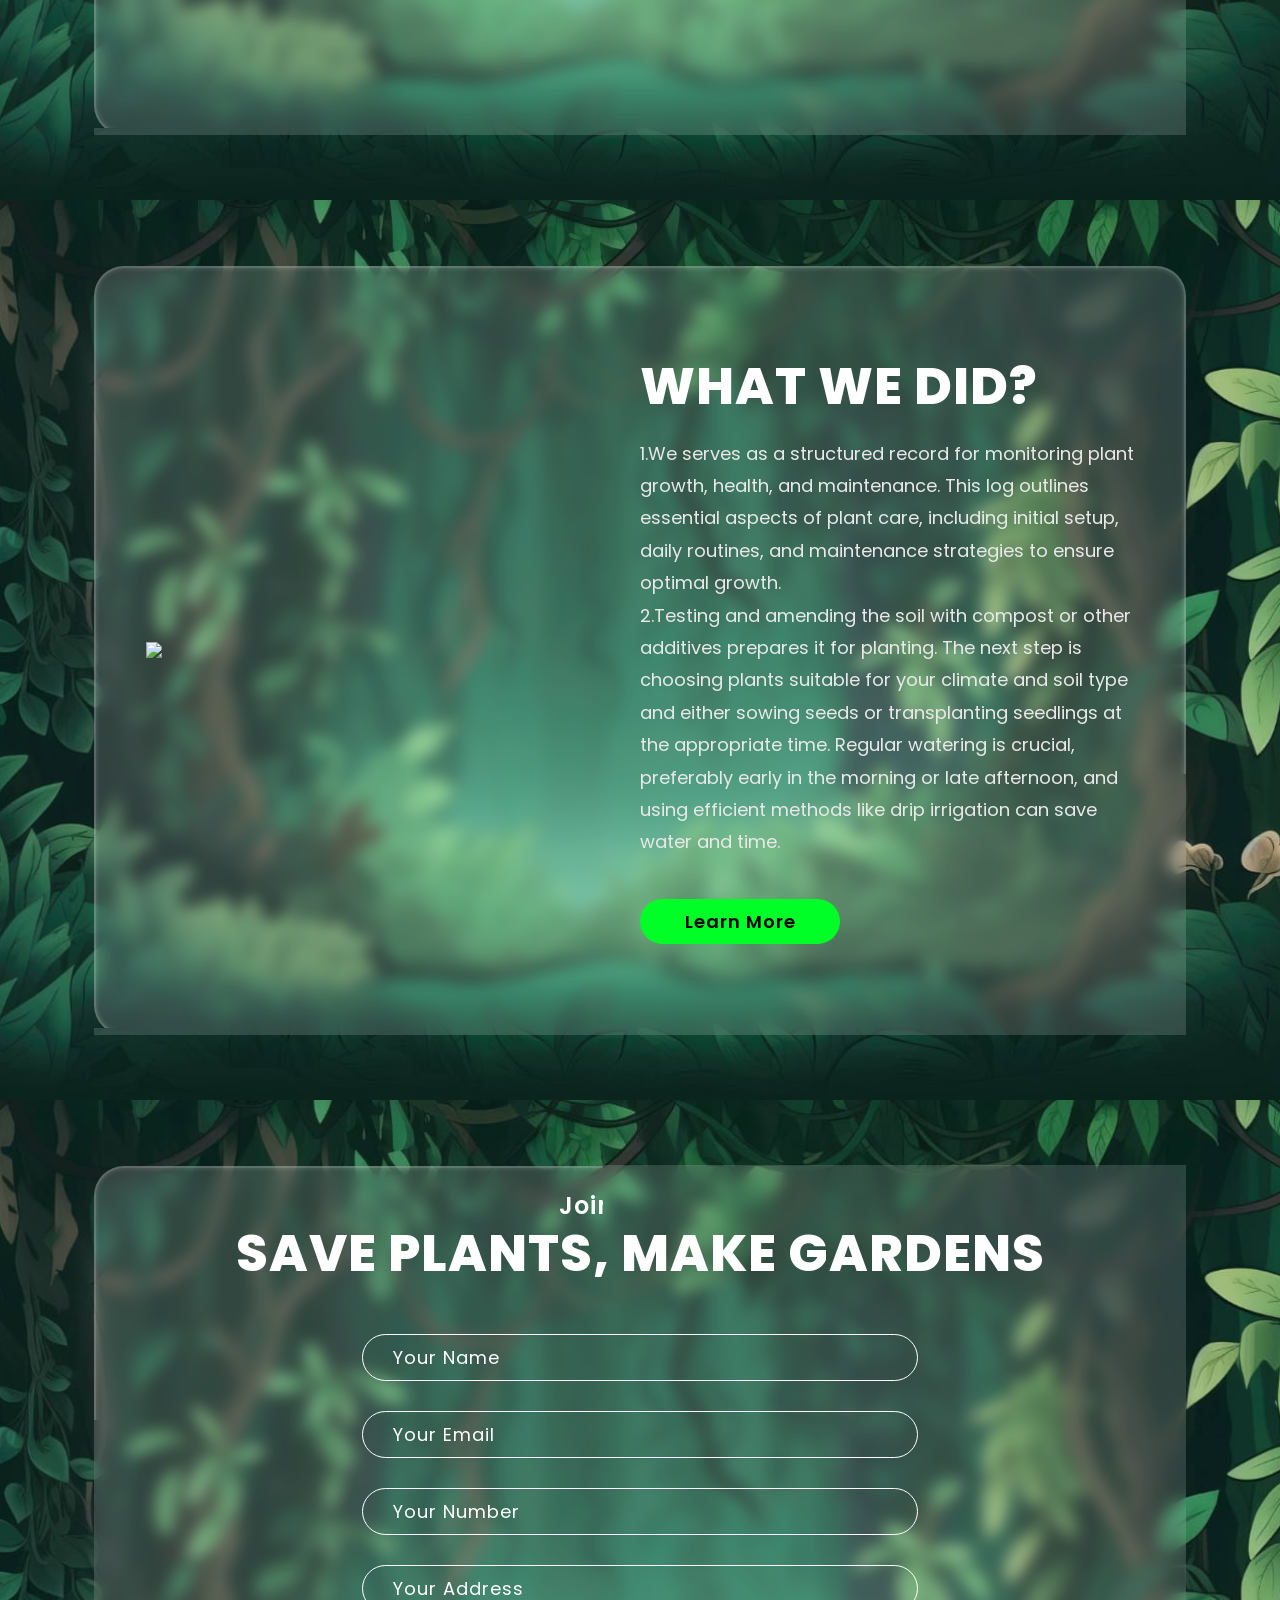
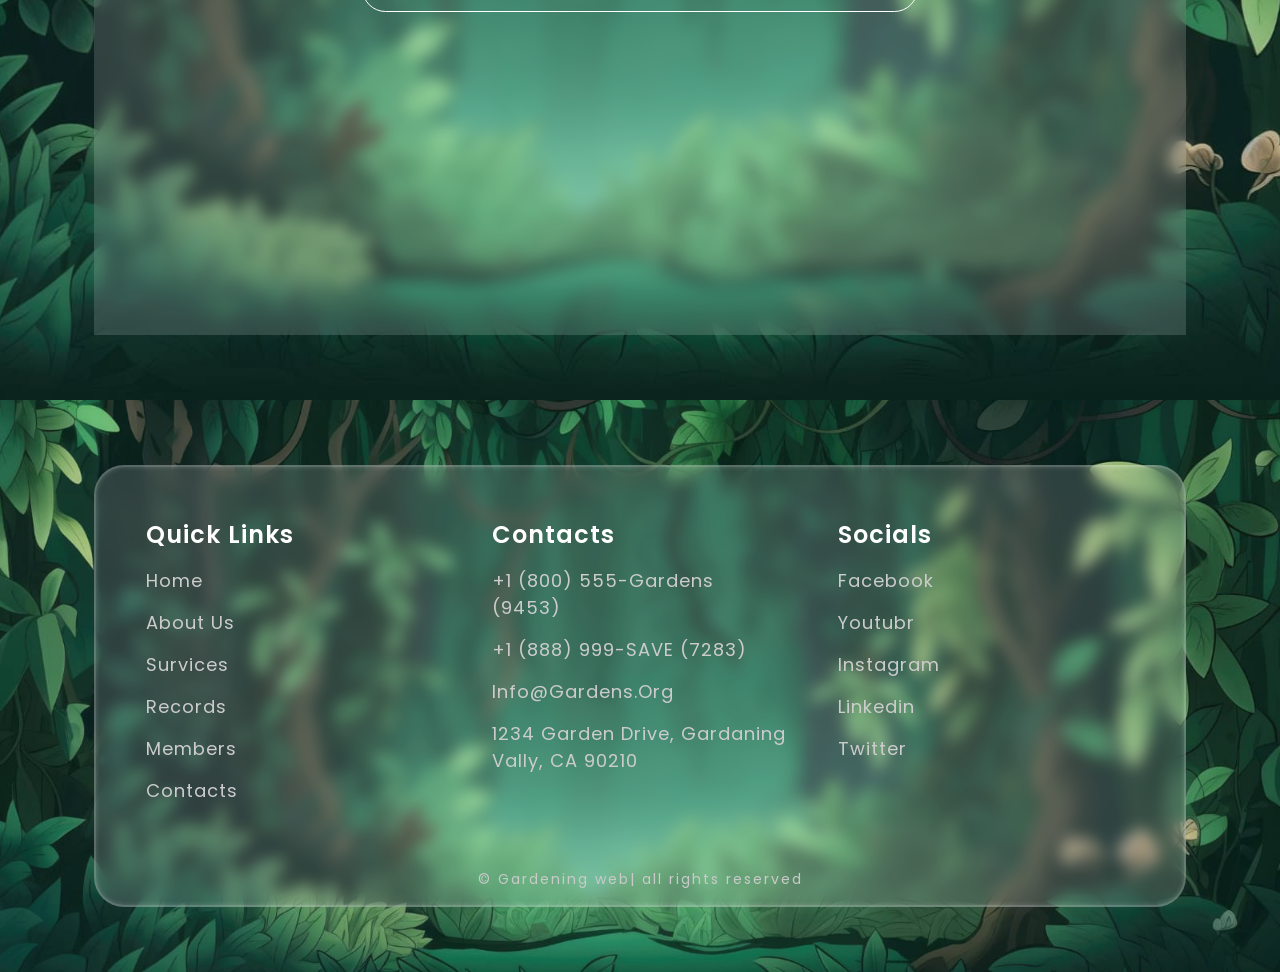
==== commit dafb506a: "Update gardening.html" ====
--- a/gardening.html
+++ b/gardening.html
@@ -7,7 +7,7 @@
   <title> Our Garden </title>
 
   <!-- styles -->
-  <link rel="stylesheet" href="animal.css">
+  <link rel="stylesheet" href="gardening.css">
   <link rel="stylesheet" href="animation.css">
   <link rel="stylesheet" href="responsive.css">
 </head>
--- a/gardening.css
+++ b/gardening.css
@@ -0,0 +1,416 @@
+@import url('https://fonts.googleapis.com/css2?family=Poppins:ital,wght@0,100;0,200;0,300;0,400;0,500;0,600;0,700;0,800;0,900;1,100;1,200;1,300;1,400;1,500;1,600;1,700;1,800;1,900&display=swap');
+
+* {
+  padding: 0;
+  margin: 0;
+  outline: none;
+  border: none;
+  font-family: "Poppins", sans-serif;
+  color: white;
+}
+
+body {
+  background-color: black;
+}
+
+section {
+  display: flex;
+  justify-content: center;
+  align-items: center;
+  width: 100%;
+  height: 100vh;
+}
+section {
+  background-image: url(what.jpg);
+  background-position: center;
+  background-size: cover;
+  background-repeat: no-repeat;
+}
+#hero .section-box::before {
+  content: '';
+  position: absolute;
+  top: 0;
+  bottom: 0;
+  left: 0;
+  right: 0;
+  background: linear-gradient(transparent 60%, rgb(4, 61, 42) ) ;
+  z-index: 1;
+}
+.section-1box {
+    background-color: rgba(255, 255, 255, 0.15);
+    backdrop-filter: blur(8px);
+    border: 2px solid rgba(255, 255, 255, 0.2);
+    box-shadow: inset 0 0 5px rgba(255, 255, 255, 0.2);
+    border-radius: 50px;
+    height: 85vh;
+    width: 100%;
+    overflow: hidden;
+  }
+
+.section-box {
+  background-color: rgba(255, 255, 255, 0.15);
+  backdrop-filter: blur(8px);
+  border: 2px solid rgba(255, 255, 255, 0.2);
+  box-shadow: inset 0 0 5px rgba(255, 255, 255, 0.2);
+  border-radius: 30px;
+  height: 85vh;
+  width: 85%;
+  overflow: hidden;
+}
+.content-wrap {
+  padding: 20px 50px;
+}
+
+header {
+  display: flex;
+  justify-content: space-between;
+  align-items: center;
+}
+.header-logo {
+  font-size: 32px;
+  font-weight: 600;
+  letter-spacing: 1px;
+  text-transform: uppercase;
+}
+.header-logo span {
+  color: #00FF26;
+}
+nav {
+  display: flex;
+  align-items: center;
+  gap: 40px;
+  z-index: 2;
+}
+.nav-items {
+  font-size: 18px;
+  font-weight: 500;
+  letter-spacing: 1px;
+  text-transform: capitalize;
+  cursor: pointer;
+  transition: 0.3s;
+  position: relative;
+  display: flex;
+  justify-content: center;
+}
+nav .active {
+  color: #00FF26;
+}
+.nav-items::after {
+  content: '';
+  position: absolute;
+  bottom: -10px;
+  width: 100%;
+  height: 2px;
+  background-color: white;
+  box-shadow: 0 0 5px white;
+  transform: scale(0);
+  transform-origin: left;
+  transition: 0.3s;
+}
+.nav-items:hover::after {
+  transform: scale(1);
+}
+.active:hover::after {
+  background-color: #00FF26;
+  box-shadow: 0 0 5px #00FF26;
+}
+
+.hero-content h3 {
+  font-size: 2rem;
+  font-weight: 400;
+  letter-spacing: 50px;
+}
+.hero-content h1 {
+  font-size: 6rem;
+  font-weight: 800;
+  letter-spacing: 30px;
+  text-transform: uppercase;
+  margin-top: -10px;
+}
+.hero-content {
+  padding-top: 50px;
+  display: flex;
+  flex-direction: column;
+  align-items: center;
+}
+.hero-img {
+  width: 47%;
+  margin-top: -40px;
+  animation: planetAn 10s linear infinite;
+}
+.hero-btn {
+  font-size: 18px;
+  font-weight: 600;
+  text-transform: uppercase;
+  letter-spacing: 1px;
+  background-color: transparent;
+  color: white;
+  border: 2px solid white;
+  border-radius: 50px;
+  height: 50px;
+  width: 250px;
+  margin-top: -150px;
+  z-index: 2;
+  cursor: pointer;
+  transition: 0.3s;
+}
+.hero-btn:hover {
+  background-color: white;
+  color: black;
+}
+
+/* About Section */
+.content-grid {
+  display: grid;
+  grid-template-columns: 1fr 1fr;
+  height: 100%;
+  padding: 0 50px;
+}
+.about-img {
+  width: 90%;
+  animation: zoomIn 1.4s ease-in-out forwards;
+  animation-delay: 0.2s;
+  opacity: 0;
+}
+.left-grid,
+.right-grid {
+  display: flex;
+  flex-direction: column;
+  justify-content: center;
+}
+#about .right-grid {
+  align-items: center;
+}
+.section-sub {
+  font-size: 1.5rem;
+  font-weight: 600;
+  letter-spacing: 1px;
+  color: white;
+  text-transform: capitalize;
+  animation: bottomIn 1s ease-in-out forwards;
+  animation-delay: 0.2s;
+  opacity: 0;
+}
+.section-sub span{
+    color: #00FF26;
+}
+
+.section-title {
+  font-size: 4rem;
+  line-height: 1.2;
+  font-weight: 800;
+  letter-spacing: 1px;
+  text-transform: uppercase;
+  margin-bottom: 20px;
+  animation: bottomIn 1s ease-in-out forwards;
+  animation-delay: 0.3s;
+  opacity: 0;
+}
+#about .left-grid p,
+#projects .left-grid p {
+  font-size: 18px;
+  line-height: 1.8;
+  color: rgb(233, 233, 233);
+  animation: bottomIn 1s ease-in-out forwards;
+  animation-delay: 0.4s;
+  opacity: 0;
+}
+.action-btn {
+  font-size: 18px;
+  color: black;
+  font-weight: 600;
+  letter-spacing: 1px;
+  text-transform: capitalize;
+  height: 45px;
+  width: 200px;
+  background-color: #00FF26;
+  border-radius: 25px;
+  cursor: pointer;
+  transition: 0.3s;
+  margin-top: 40px;
+  animation: bottomIn 1s ease-in-out forwards;
+  animation-delay: 0.5s;
+  opacity: 0;
+}
+.action-btn:hover {
+  background-color: #00d11f;
+}
+
+/* Join-us */
+#join-us .content-wrap {
+  display: flex;
+  flex-direction: column;
+  align-items: center;
+  justify-content: center;
+  height: 100%;
+}
+.join-form {
+  display: flex;
+  flex-direction: column;
+  align-items: center;
+  gap: 30px;
+  margin-top: 30px;
+  width: 100%;
+}
+.input-1 {
+  font-size: 18px;
+  letter-spacing: 1px;
+  text-transform: capitalize;
+  color: rgb(255, 255, 255);
+  background-color: transparent;
+  border: 1px solid white;
+  border-radius: 50px;
+  height: 45px;
+  width: 50%;
+  padding: 0 30px;
+}
+.input-1::placeholder {
+  color: white;
+}
+#join-us p {
+  font-size: 18px;
+  letter-spacing: 1px;
+  margin-top: 15px;
+  animation: bottomIn 1s ease-in-out forwards;
+  opacity: 0;
+  animation-delay: 0.6s;
+}
+.checkbox-wrap {
+  display: flex;
+  justify-content: center;
+  gap: 30px;
+  font-size: 18px;
+  animation: bottomIn 1s ease-in-out forwards;
+  opacity: 0;
+  animation-delay: 0.65s;
+}
+.join-btn {
+  background-color: #00FF26;
+  font-size: 18px;
+  font-weight: 600;
+  letter-spacing: 1px;
+  text-transform: capitalize;
+  height: 45px;
+  width: 300px;
+  color: rgba(0, 0, 0, 0.8);
+  border-radius: 50px;
+  cursor: pointer;
+  transition: 0.3s;
+  margin-top: 15px;
+  animation: bottomIn 1s ease-in-out forwards;
+  opacity: 0;
+  animation-delay: 0.7s;
+}
+.join-btn:hover {
+  background-color: #00d11f;
+}
+
+.i1, .i2, .i3, .i4 {
+  animation: bottomIn 1s ease-in-out forwards;
+  opacity: 0;
+}
+.i1 {
+  animation-delay: 0.4s;
+}
+.i2 {
+  animation-delay: 0.45s;
+}
+.i3 {
+  animation-delay: 0.5s;
+}
+.i4 {
+  animation-delay: 0.55s;
+}
+
+/* Footer */
+.footer-grid {
+  display: grid;
+  grid-template-columns: 1fr 1fr 1fr;
+  padding: 50px;
+  column-gap: 50px;
+}
+.footer-grid div {
+  display: flex;
+  flex-direction: column;
+  gap: 15px;
+}
+#footer h3 {
+  font-size: 1.5rem;
+  font-weight: 600;
+  letter-spacing: 1px;
+  text-transform: capitalize;
+  animation: bottomIn 1s ease-in-out forwards;
+  opacity: 0;
+  animation-delay: 0.2s;
+}
+.footer-items {
+  font-size: 18px;
+  letter-spacing: 1px;
+  text-transform: capitalize;
+  color: rgb(204, 204, 204);
+  cursor: pointer;
+  transition: 0.3s;
+  animation: bottomIn 1s ease-in-out forwards;
+  opacity: 0;
+}
+.footer-items:hover {
+  color: rgb(241, 241, 241);
+  text-shadow: 0 0 10px white;
+}
+#footer .section-box {
+  height: auto;
+}
+.copyrights {
+  font-size: 14px;
+  letter-spacing: 2px;
+  font-weight: 400;
+  color: rgb(202, 202, 202);
+  text-align: center;
+  padding: 15px;
+  animation: bottomIn 1.2s ease-in-out forwards;
+  opacity: 0;
+  animation-delay: 0.2s;
+}
+#footer {
+  align-items: start;
+  height: auto;
+  padding: 65px 0;
+}
+.f1 {
+  animation-delay: 0.25s;
+}
+.f2 {
+  animation-delay: 0.3s;
+}
+.f3 {
+  animation-delay: 0.35s;
+}
+.f4 {
+  animation-delay: 0.4s;
+}
+.f5 {
+  animation-delay: 0.45s;
+}
+.f6 {
+  animation-delay: 0.5s;
+}
+.actionn-btn {
+  font-size: 18px;
+  color: black;
+  font-weight: 600;
+  letter-spacing: 1px;
+  text-transform: capitalize;
+  height: 45px;
+  width: 200px;
+  background-color: #00FF26;
+  border-radius: 25px;
+  cursor: pointer;
+  transition: 0.3s;
+  margin-top: 15px;
+  animation: bottomIn 1s ease-in-out forwards;
+  animation-delay: 0.5s;
+  opacity: 0;
+}
+.actionns-btn:hover {
+  background-color: #00d11f;
+}
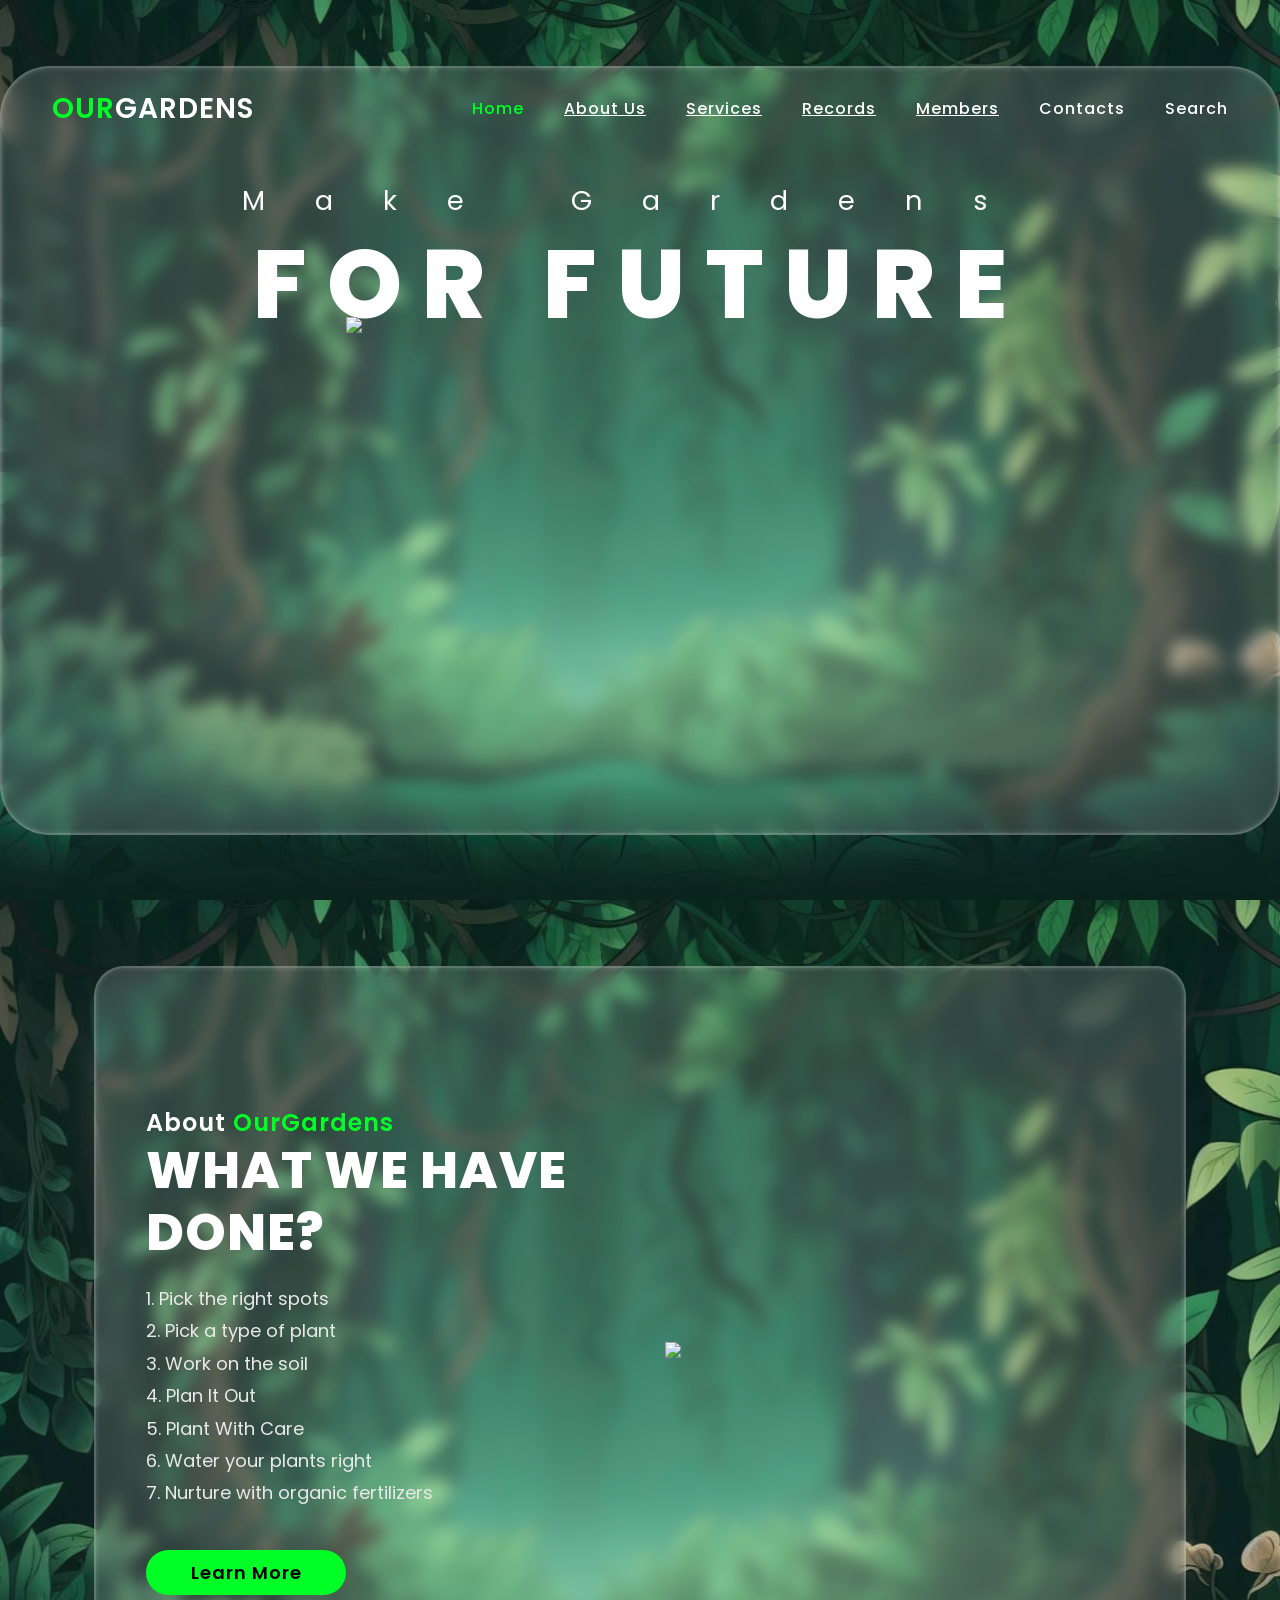
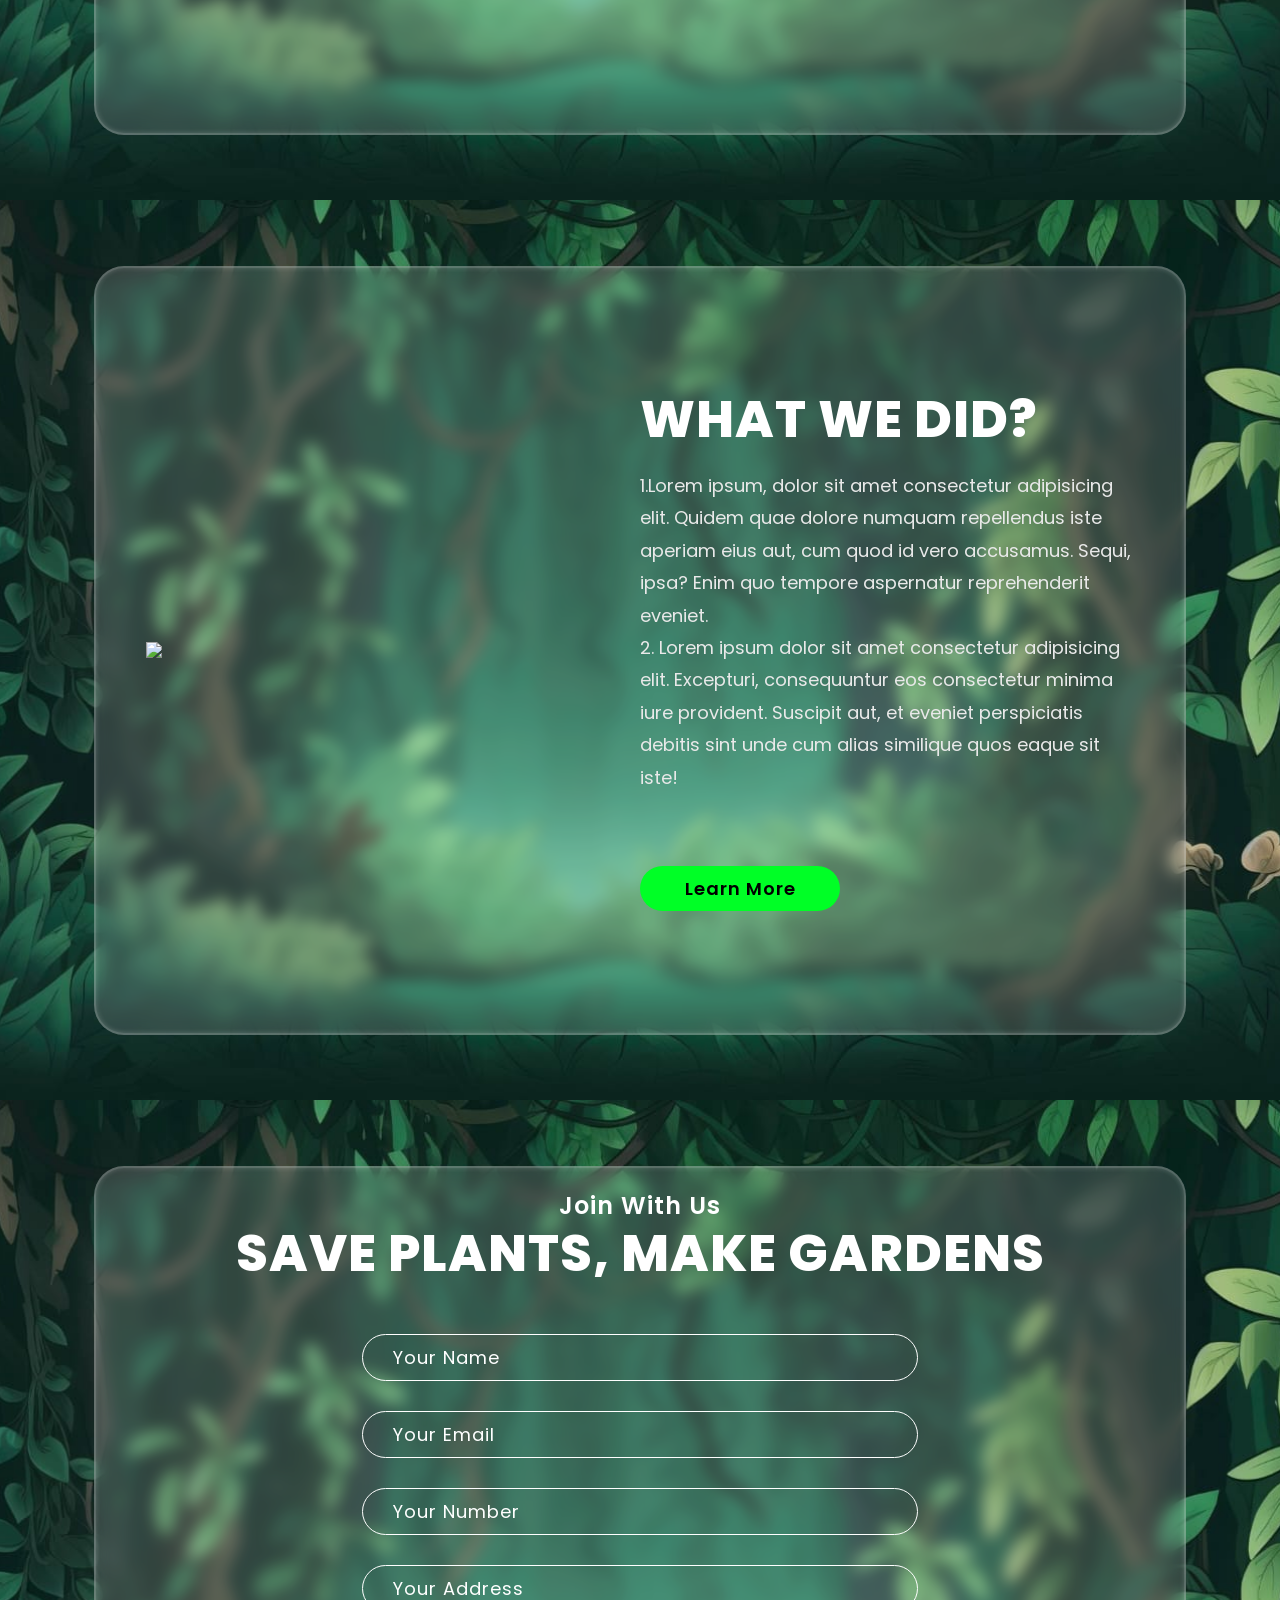
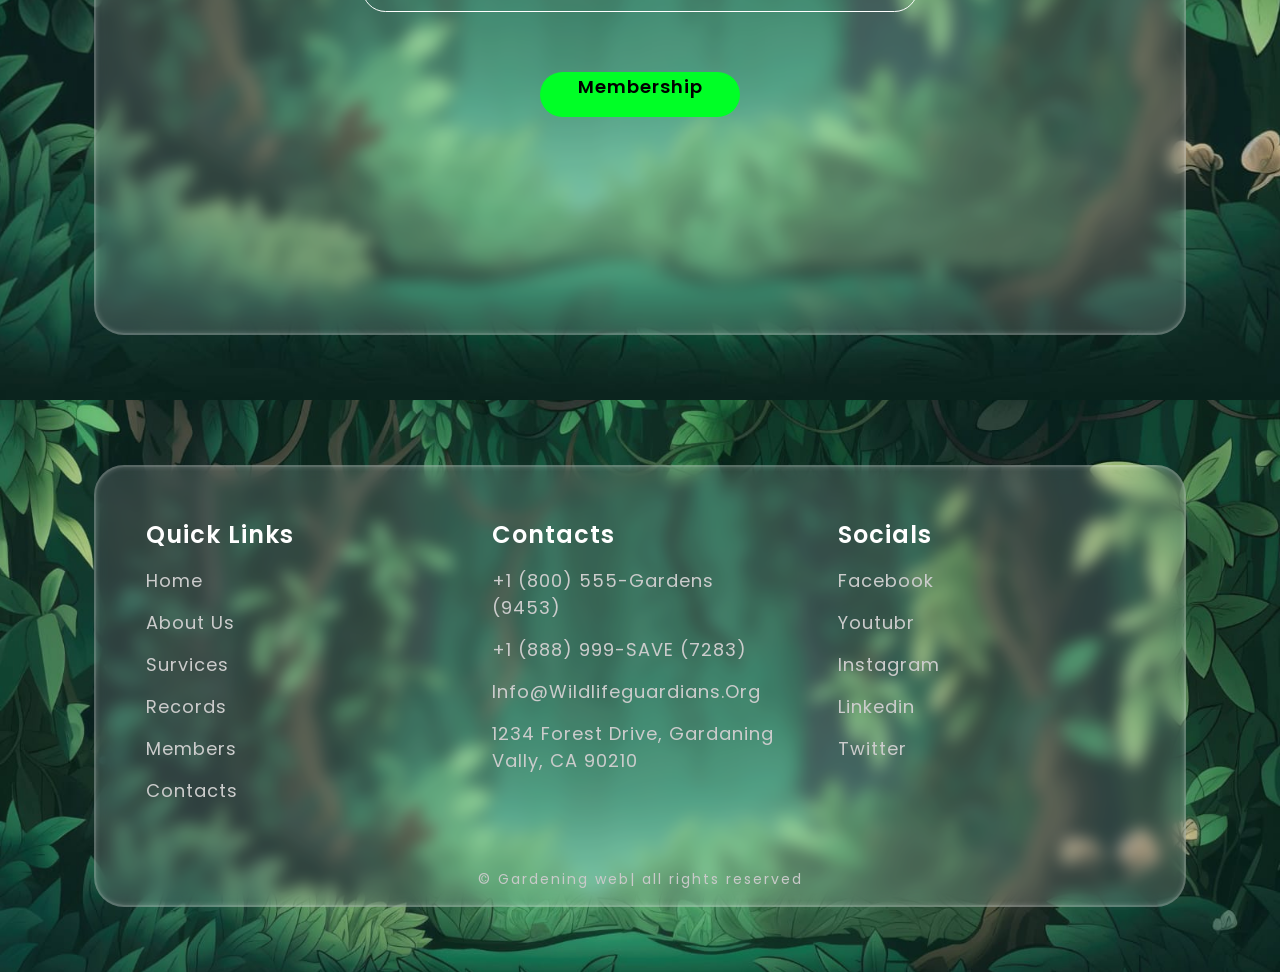
==== commit 5d3bbe7c: "Update gardening.html" ====
--- a/gardening.html
+++ b/gardening.html
@@ -5,9 +5,8 @@
   <meta charset="UTF-8">
   <meta name="viewport" content="width=device-width, initial-scale=1.0">
   <title> Our Garden </title>
-
-  <!-- styles -->
-  <link rel="stylesheet" href="gardening.css">
+  <link rel="stylesheet" href="https://kit.fontawesome.com/b99e675b6e.js">
+  <link rel="stylesheet" href="animal.css">
   <link rel="stylesheet" href="animation.css">
   <link rel="stylesheet" href="responsive.css">
 </head>
@@ -23,12 +22,14 @@
           <a class="header-logo"><span>Our</span>Gardens</a>
           <nav>
             <a class="nav-items active">Home</a>
-            <a class="nav-items">about us</a>
-            <a class="nav-items">Survices</a>
-            <a class="nav-items">Records</a>
+            <a href="about.html" class="nav-items">about us</a>
+            <a href="ser.html" class="nav-items">Services</a>
+            <a href="#" class="nav-items">Records</a>
             <a href="members.html" class="nav-items"> Members </a>
             <a class="nav-items">contacts</a>
-            <a class="nav-items">search</a>
+            <a class="nav-items">search
+             </a>
+      
         
           </nav>
         </header>
@@ -77,11 +78,11 @@
           <img src="https://www.constructionplacements.com/wp-content/uploads/2024/06/Comprehensive-Guide-to-Garden-Maintenance-Services-Latest-Trends-Tips-and-Insights.jpg" class="about-img">
         </div>
         <div class="left-grid">
-          <h3 class="section-sub"></h3>
+          
           <h2 class="section-title">What we did?</h2>
           <p>
-            1.We serves as a structured record for monitoring plant growth, health, and maintenance. This log outlines essential aspects of plant care, including initial setup, daily routines, and maintenance strategies to ensure optimal growth.<br>
-            2.Testing and amending the soil with compost or other additives prepares it for planting. The next step is choosing plants suitable for your climate and soil type and either sowing seeds or transplanting seedlings at the appropriate time. Regular watering is crucial, preferably early in the morning or late afternoon, and using efficient methods like drip irrigation can save water and time.<br>
+            1.Lorem ipsum, dolor sit amet consectetur adipisicing elit. Quidem quae dolore numquam repellendus iste aperiam eius aut, cum quod id vero accusamus. Sequi, ipsa? Enim quo tempore aspernatur reprehenderit eveniet.<br>
+            2. Lorem ipsum dolor sit amet consectetur adipisicing elit. Excepturi, consequuntur eos consectetur minima iure provident. Suscipit aut, et eveniet perspiciatis debitis sint unde cum alias similique quos eaque sit iste!<br><br>
           </p>
           <button class="action-btn">Learn more</button>
         </div>
@@ -104,7 +105,7 @@
           <input type="text" class="input-1 i3" placeholder="Your Number">
           <input type="text" class="input-1 i4" placeholder="Your Address">
 
-         </div>
+          <p><button class="actionn-btn"> Membership</p></div>
         </div>
 
       </div>
@@ -134,8 +135,8 @@
 
           <a class="footer-items f1">+1 (800) 555-Gardens (9453)</a>
           <a class="footer-items f2">+1 (888) 999-SAVE (7283)</a>
-          <a class="footer-items f3">info@gardens.org</a>
-          <a class="footer-items f4">1234 Garden Drive, 
+          <a class="footer-items f3">info@wildlifeguardians.org</a>
+          <a class="footer-items f4">1234 Forest Drive, 
             Gardaning Vally, CA 90210</a>
         </div>
 
--- a/animal.css
+++ b/animal.css
@@ -0,0 +1,416 @@
+@import url('https://fonts.googleapis.com/css2?family=Poppins:ital,wght@0,100;0,200;0,300;0,400;0,500;0,600;0,700;0,800;0,900;1,100;1,200;1,300;1,400;1,500;1,600;1,700;1,800;1,900&display=swap');
+
+* {
+  padding: 0;
+  margin: 0;
+  outline: none;
+  border: none;
+  font-family: "Poppins", sans-serif;
+  color: white;
+}
+
+body {
+  background-color: black;
+}
+
+section {
+  display: flex;
+  justify-content: center;
+  align-items: center;
+  width: 100%;
+  height: 100vh;
+}
+section {
+  background-image: url(what.jpg);
+  background-position: center;
+  background-size: cover;
+  background-repeat: no-repeat;
+}
+#hero .section-box::before {
+  content: '';
+  position: absolute;
+  top: 0;
+  bottom: 0;
+  left: 0;
+  right: 0;
+  background: linear-gradient(transparent 60%, rgb(4, 61, 42) ) ;
+  z-index: 1;
+}
+.section-1box {
+    background-color: rgba(255, 255, 255, 0.15);
+    backdrop-filter: blur(8px);
+    border: 2px solid rgba(255, 255, 255, 0.2);
+    box-shadow: inset 0 0 5px rgba(255, 255, 255, 0.2);
+    border-radius: 50px;
+    height: 85vh;
+    width: 100%;
+    overflow: hidden;
+  }
+
+.section-box {
+  background-color: rgba(255, 255, 255, 0.15);
+  backdrop-filter: blur(8px);
+  border: 2px solid rgba(255, 255, 255, 0.2);
+  box-shadow: inset 0 0 5px rgba(255, 255, 255, 0.2);
+  border-radius: 30px;
+  height: 85vh;
+  width: 85%;
+  overflow: hidden;
+}
+.content-wrap {
+  padding: 20px 50px;
+}
+
+header {
+  display: flex;
+  justify-content: space-between;
+  align-items: center;
+}
+.header-logo {
+  font-size: 32px;
+  font-weight: 600;
+  letter-spacing: 1px;
+  text-transform: uppercase;
+}
+.header-logo span {
+  color: #00FF26;
+}
+nav {
+  display: flex;
+  align-items: center;
+  gap: 40px;
+  z-index: 2;
+}
+.nav-items {
+  font-size: 18px;
+  font-weight: 500;
+  letter-spacing: 1px;
+  text-transform: capitalize;
+  cursor: pointer;
+  transition: 0.3s;
+  position: relative;
+  display: flex;
+  justify-content: center;
+}
+nav .active {
+  color: #00FF26;
+}
+.nav-items::after {
+  content: '';
+  position: absolute;
+  bottom: -10px;
+  width: 100%;
+  height: 2px;
+  background-color: white;
+  box-shadow: 0 0 5px white;
+  transform: scale(0);
+  transform-origin: left;
+  transition: 0.3s;
+}
+.nav-items:hover::after {
+  transform: scale(1);
+}
+.active:hover::after {
+  background-color: #00FF26;
+  box-shadow: 0 0 5px #00FF26;
+}
+
+.hero-content h3 {
+  font-size: 2rem;
+  font-weight: 400;
+  letter-spacing: 50px;
+}
+.hero-content h1 {
+  font-size: 6rem;
+  font-weight: 800;
+  letter-spacing: 30px;
+  text-transform: uppercase;
+  margin-top: -10px;
+}
+.hero-content {
+  padding-top: 50px;
+  display: flex;
+  flex-direction: column;
+  align-items: center;
+}
+.hero-img {
+  width: 47%;
+  margin-top: -40px;
+  animation: planetAn 10s linear infinite;
+}
+.hero-btn {
+  font-size: 18px;
+  font-weight: 600;
+  text-transform: uppercase;
+  letter-spacing: 1px;
+  background-color: transparent;
+  color: white;
+  border: 2px solid white;
+  border-radius: 50px;
+  height: 50px;
+  width: 250px;
+  margin-top: -150px;
+  z-index: 2;
+  cursor: pointer;
+  transition: 0.3s;
+}
+.hero-btn:hover {
+  background-color: white;
+  color: black;
+}
+
+/* About Section */
+.content-grid {
+  display: grid;
+  grid-template-columns: 1fr 1fr;
+  height: 100%;
+  padding: 0 50px;
+}
+.about-img {
+  width: 90%;
+  animation: zoomIn 1.4s ease-in-out forwards;
+  animation-delay: 0.2s;
+  opacity: 0;
+}
+.left-grid,
+.right-grid {
+  display: flex;
+  flex-direction: column;
+  justify-content: center;
+}
+#about .right-grid {
+  align-items: center;
+}
+.section-sub {
+  font-size: 1.5rem;
+  font-weight: 600;
+  letter-spacing: 1px;
+  color: white;
+  text-transform: capitalize;
+  animation: bottomIn 1s ease-in-out forwards;
+  animation-delay: 0.2s;
+  opacity: 0;
+}
+.section-sub span{
+    color: #00FF26;
+}
+
+.section-title {
+  font-size: 4rem;
+  line-height: 1.2;
+  font-weight: 800;
+  letter-spacing: 1px;
+  text-transform: uppercase;
+  margin-bottom: 20px;
+  animation: bottomIn 1s ease-in-out forwards;
+  animation-delay: 0.3s;
+  opacity: 0;
+}
+#about .left-grid p,
+#projects .left-grid p {
+  font-size: 18px;
+  line-height: 1.8;
+  color: rgb(233, 233, 233);
+  animation: bottomIn 1s ease-in-out forwards;
+  animation-delay: 0.4s;
+  opacity: 0;
+}
+.action-btn {
+  font-size: 18px;
+  color: black;
+  font-weight: 600;
+  letter-spacing: 1px;
+  text-transform: capitalize;
+  height: 45px;
+  width: 200px;
+  background-color: #00FF26;
+  border-radius: 25px;
+  cursor: pointer;
+  transition: 0.3s;
+  margin-top: 40px;
+  animation: bottomIn 1s ease-in-out forwards;
+  animation-delay: 0.5s;
+  opacity: 0;
+}
+.action-btn:hover {
+  background-color: #00d11f;
+}
+
+/* Join-us */
+#join-us .content-wrap {
+  display: flex;
+  flex-direction: column;
+  align-items: center;
+  justify-content: center;
+  height: 100%;
+}
+.join-form {
+  display: flex;
+  flex-direction: column;
+  align-items: center;
+  gap: 30px;
+  margin-top: 30px;
+  width: 100%;
+}
+.input-1 {
+  font-size: 18px;
+  letter-spacing: 1px;
+  text-transform: capitalize;
+  color: rgb(255, 255, 255);
+  background-color: transparent;
+  border: 1px solid white;
+  border-radius: 50px;
+  height: 45px;
+  width: 50%;
+  padding: 0 30px;
+}
+.input-1::placeholder {
+  color: white;
+}
+#join-us p {
+  font-size: 18px;
+  letter-spacing: 1px;
+  margin-top: 15px;
+  animation: bottomIn 1s ease-in-out forwards;
+  opacity: 0;
+  animation-delay: 0.6s;
+}
+.checkbox-wrap {
+  display: flex;
+  justify-content: center;
+  gap: 30px;
+  font-size: 18px;
+  animation: bottomIn 1s ease-in-out forwards;
+  opacity: 0;
+  animation-delay: 0.65s;
+}
+.join-btn {
+  background-color: #00FF26;
+  font-size: 18px;
+  font-weight: 600;
+  letter-spacing: 1px;
+  text-transform: capitalize;
+  height: 45px;
+  width: 300px;
+  color: rgba(0, 0, 0, 0.8);
+  border-radius: 50px;
+  cursor: pointer;
+  transition: 0.3s;
+  margin-top: 15px;
+  animation: bottomIn 1s ease-in-out forwards;
+  opacity: 0;
+  animation-delay: 0.7s;
+}
+.join-btn:hover {
+  background-color: #00d11f;
+}
+
+.i1, .i2, .i3, .i4 {
+  animation: bottomIn 1s ease-in-out forwards;
+  opacity: 0;
+}
+.i1 {
+  animation-delay: 0.4s;
+}
+.i2 {
+  animation-delay: 0.45s;
+}
+.i3 {
+  animation-delay: 0.5s;
+}
+.i4 {
+  animation-delay: 0.55s;
+}
+
+/* Footer */
+.footer-grid {
+  display: grid;
+  grid-template-columns: 1fr 1fr 1fr;
+  padding: 50px;
+  column-gap: 50px;
+}
+.footer-grid div {
+  display: flex;
+  flex-direction: column;
+  gap: 15px;
+}
+#footer h3 {
+  font-size: 1.5rem;
+  font-weight: 600;
+  letter-spacing: 1px;
+  text-transform: capitalize;
+  animation: bottomIn 1s ease-in-out forwards;
+  opacity: 0;
+  animation-delay: 0.2s;
+}
+.footer-items {
+  font-size: 18px;
+  letter-spacing: 1px;
+  text-transform: capitalize;
+  color: rgb(204, 204, 204);
+  cursor: pointer;
+  transition: 0.3s;
+  animation: bottomIn 1s ease-in-out forwards;
+  opacity: 0;
+}
+.footer-items:hover {
+  color: rgb(241, 241, 241);
+  text-shadow: 0 0 10px white;
+}
+#footer .section-box {
+  height: auto;
+}
+.copyrights {
+  font-size: 14px;
+  letter-spacing: 2px;
+  font-weight: 400;
+  color: rgb(202, 202, 202);
+  text-align: center;
+  padding: 15px;
+  animation: bottomIn 1.2s ease-in-out forwards;
+  opacity: 0;
+  animation-delay: 0.2s;
+}
+#footer {
+  align-items: start;
+  height: auto;
+  padding: 65px 0;
+}
+.f1 {
+  animation-delay: 0.25s;
+}
+.f2 {
+  animation-delay: 0.3s;
+}
+.f3 {
+  animation-delay: 0.35s;
+}
+.f4 {
+  animation-delay: 0.4s;
+}
+.f5 {
+  animation-delay: 0.45s;
+}
+.f6 {
+  animation-delay: 0.5s;
+}
+.actionn-btn {
+  font-size: 18px;
+  color: black;
+  font-weight: 600;
+  letter-spacing: 1px;
+  text-transform: capitalize;
+  height: 45px;
+  width: 200px;
+  background-color: #00FF26;
+  border-radius: 25px;
+  cursor: pointer;
+  transition: 0.3s;
+  margin-top: 15px;
+  animation: bottomIn 1s ease-in-out forwards;
+  animation-delay: 0.5s;
+  opacity: 0;
+}
+.actionns-btn:hover {
+  background-color: #00d11f;
+}
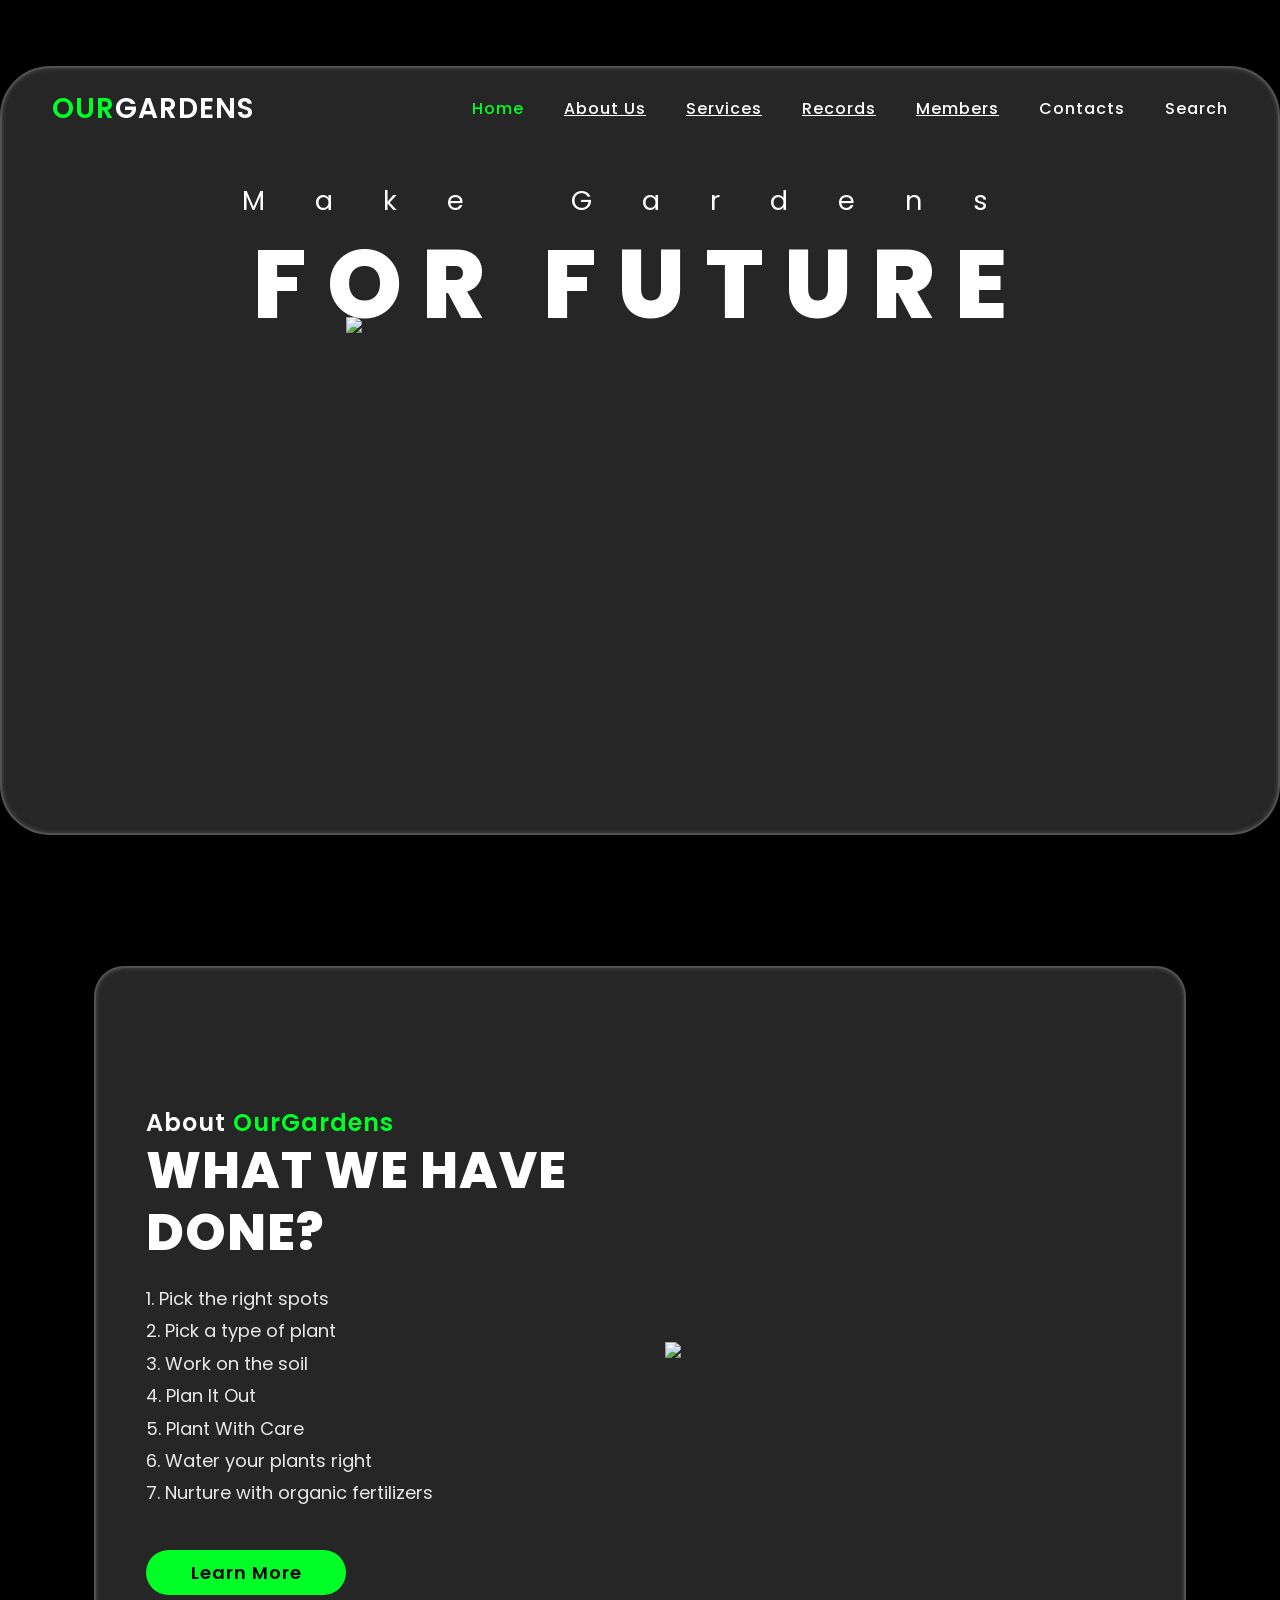
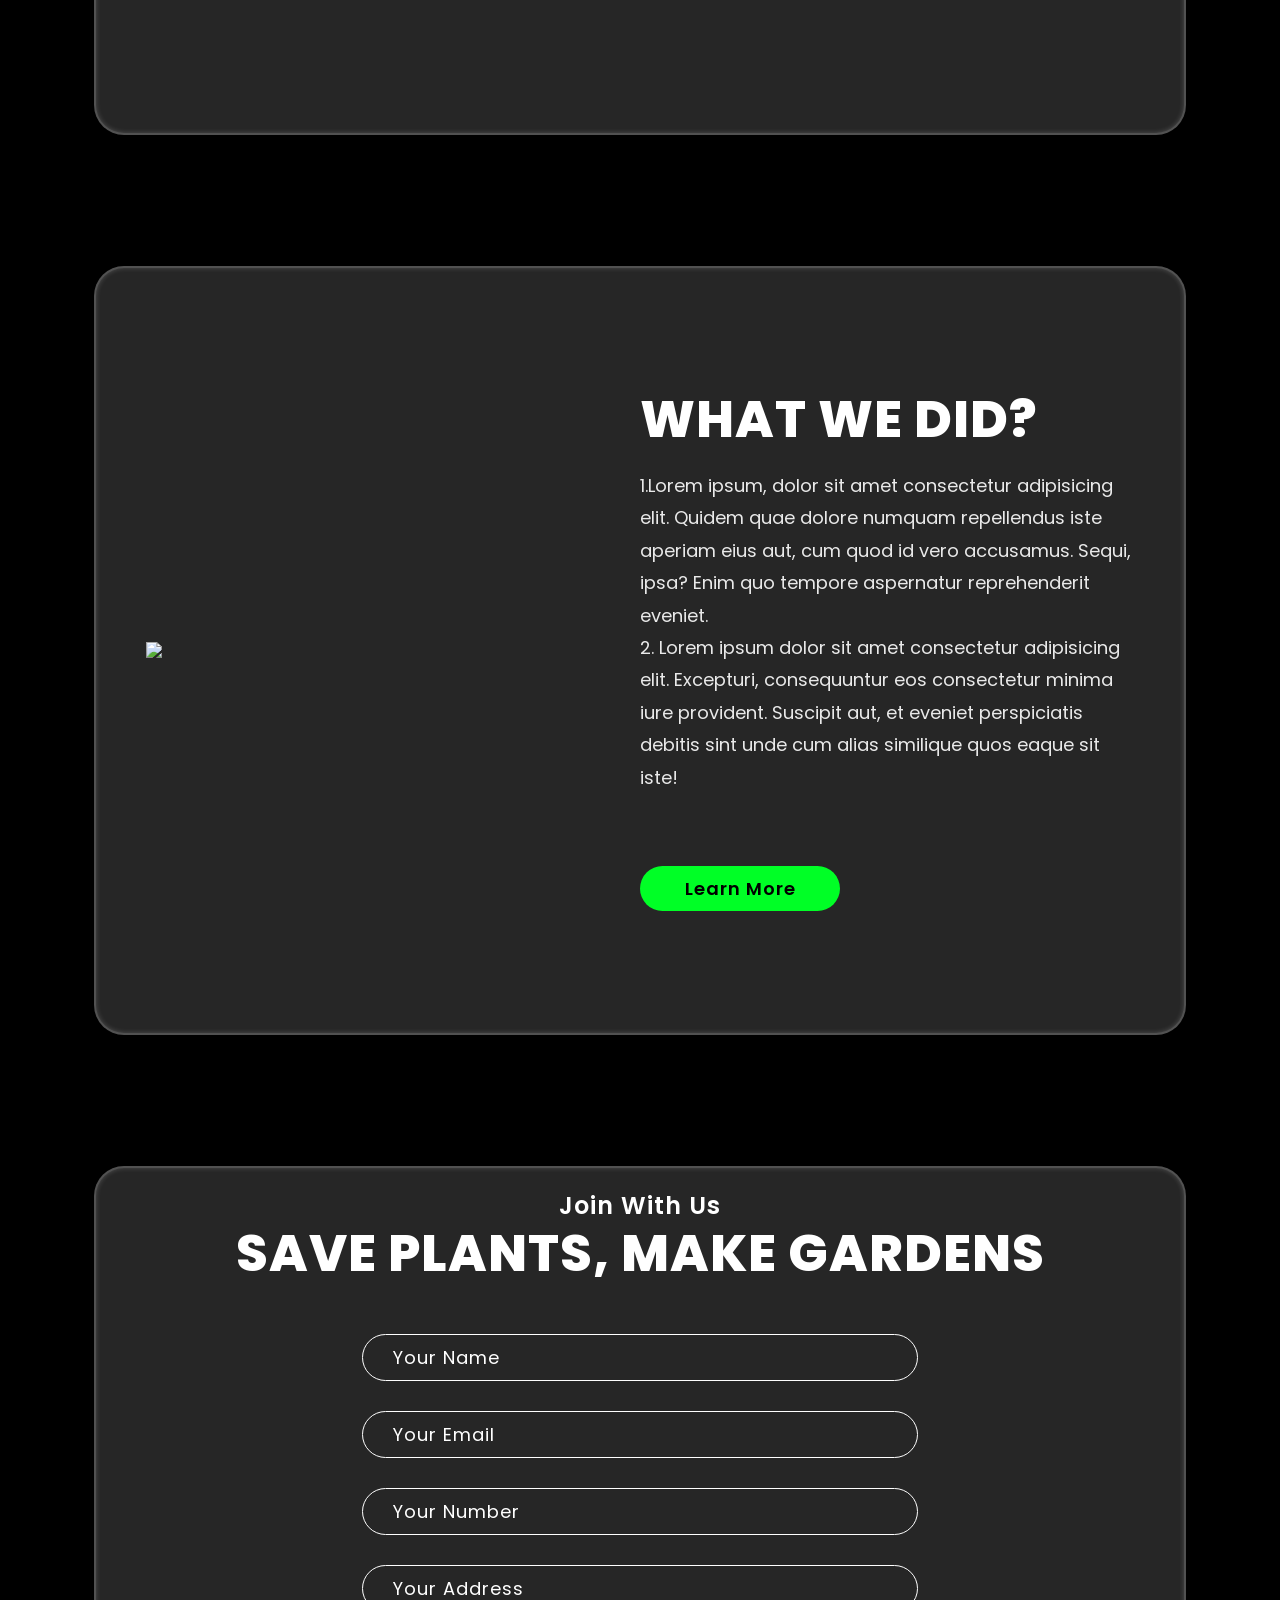
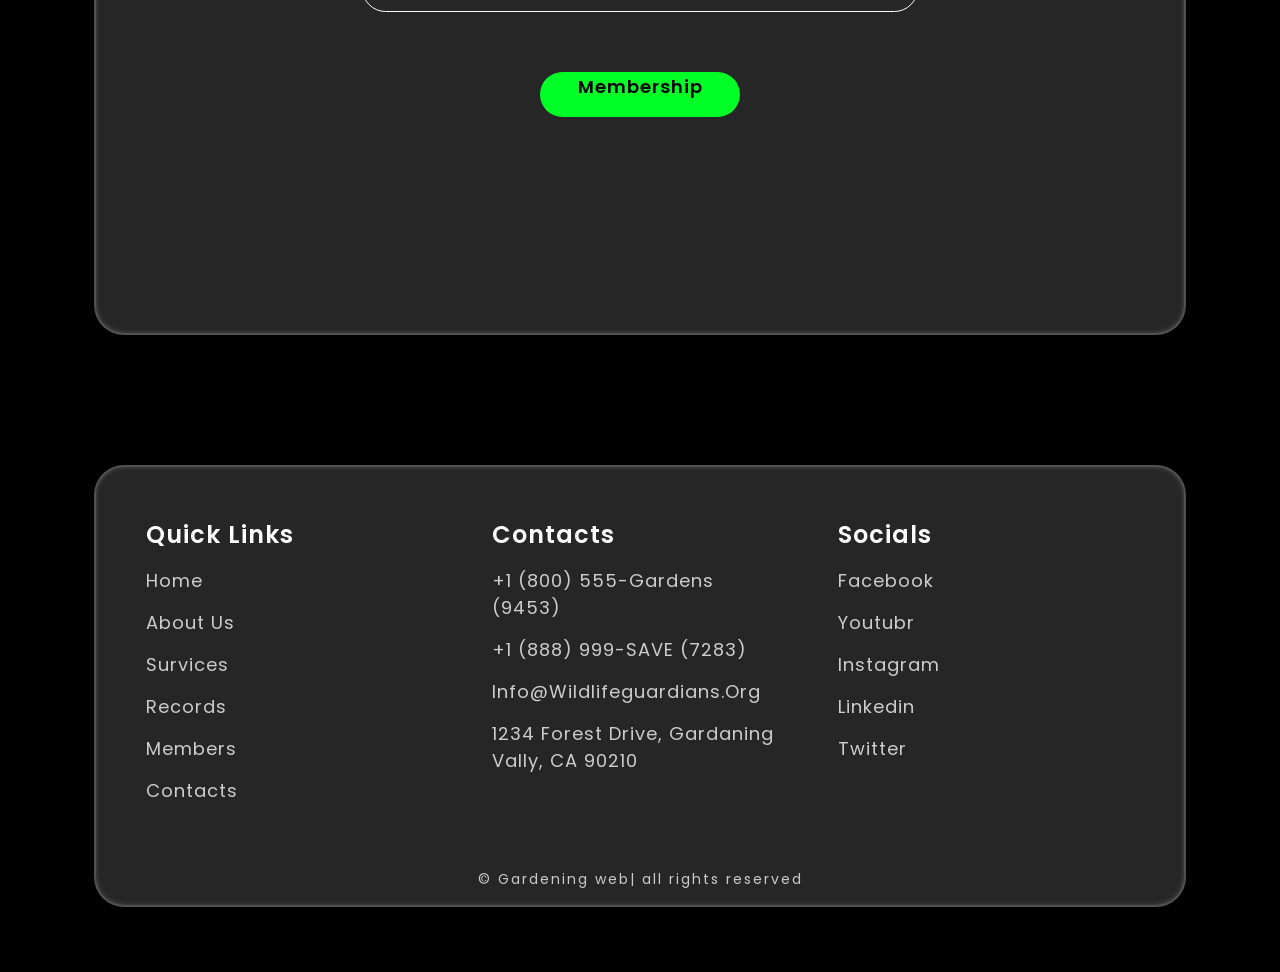
==== commit f478b6f1: "Update gardening.html" ====
--- a/gardening.html
+++ b/gardening.html
@@ -6,7 +6,7 @@
   <meta name="viewport" content="width=device-width, initial-scale=1.0">
   <title> Our Garden </title>
   <link rel="stylesheet" href="https://kit.fontawesome.com/b99e675b6e.js">
-  <link rel="stylesheet" href="animal.css">
+  <link rel="stylesheet" href="gardening.css">
   <link rel="stylesheet" href="animation.css">
   <link rel="stylesheet" href="responsive.css">
 </head>
--- a/gardening.css
+++ b/gardening.css
@@ -0,0 +1,420 @@
+@import url('https://fonts.googleapis.com/css2?family=Poppins:ital,wght@0,100;0,200;0,300;0,400;0,500;0,600;0,700;0,800;0,900;1,100;1,200;1,300;1,400;1,500;1,600;1,700;1,800;1,900&display=swap');
+@import url('https://fonts.googleapis.com/css2?family=Noto+Sans+KR:wght@400;700&display=swap');
+* {
+  padding: 0;
+  margin: 0;
+  outline: none;
+  border: none;
+  font-family: "Poppins", sans-serif;
+  color: white;
+}
+
+body {
+  background-color: black;
+}
+
+section {
+  display: flex;
+  justify-content: center;
+  align-items: center;
+  width: 100%;
+  height: 100vh;
+}
+section {
+  background-image: url(https://cdn.pixabay.com/photo/2023/04/25/18/20/butterfly-7950740_640.jpg);
+  background-position: center;
+  background-size: cover;
+  background-repeat: no-repeat;
+}
+#hero .section-box::before {
+  content: '';
+  position: absolute;
+  top: 0;
+  bottom: 0;
+  left: 0;
+  right: 0;
+  background: linear-gradient(transparent 60%, rgb(4, 61, 42) ) ;
+  z-index: 1;
+}
+.section-1box {
+    background-color: rgba(255, 255, 255, 0.15);
+    backdrop-filter: blur(8px);
+    border: 2px solid rgba(255, 255, 255, 0.2);
+    box-shadow: inset 0 0 5px rgba(255, 255, 255, 0.2);
+    border-radius: 50px;
+    height: 85vh;
+    width: 100%;
+    overflow: hidden;
+  }
+
+.section-box {
+  background-color: rgba(255, 255, 255, 0.15);
+  backdrop-filter: blur(8px);
+  border: 2px solid rgba(255, 255, 255, 0.2);
+  box-shadow: inset 0 0 5px rgba(255, 255, 255, 0.2);
+  border-radius: 30px;
+  height: 85vh;
+  width: 85%;
+  overflow: hidden;
+}
+.content-wrap {
+  padding: 20px 50px;
+}
+
+header {
+  display: flex;
+  justify-content: space-between;
+  align-items: center;
+}
+.header-logo {
+  font-size: 32px;
+  font-weight: 600;
+  letter-spacing: 1px;
+  text-transform: uppercase;
+}
+.header-logo span {
+  color: #00FF26;
+}
+nav {
+  display: flex;
+  align-items: center;
+  gap: 40px;
+  z-index: 2;
+}
+.nav-items {
+  font-size: 18px;
+  font-weight: 500;
+  letter-spacing: 1px;
+  text-transform: capitalize;
+  cursor: pointer;
+  transition: 0.3s;
+  position: relative;
+  display: flex;
+  justify-content: center;
+}
+
+nav .active {
+  color: #00FF26;
+}
+.nav-items::after {
+  content: '';
+  position: absolute;
+  bottom: -10px;
+  width: 100%;
+  height: 2px;
+  background-color: white;
+  box-shadow: 0 0 5px white;
+  transform: scale(0);
+  transform-origin: left;
+  transition: 0.3s;
+  text-decoration-line: unset;
+  text-decoration: none;
+}
+.nav-items:hover::after {
+  transform: scale(1);
+  text-decoration-line:none ;
+}
+.active:hover::after {
+  background-color: #00FF26;
+  box-shadow: 0 0 5px #00FF26;
+}
+
+.hero-content h3 {
+  font-size: 2rem;
+  font-weight: 400;
+  letter-spacing: 50px;
+}
+.hero-content h1 {
+  font-size: 6rem;
+  font-weight: 800;
+  letter-spacing: 30px;
+  text-transform: uppercase;
+  margin-top: -10px;
+}
+.hero-content {
+  padding-top: 50px;
+  display: flex;
+  flex-direction: column;
+  align-items: center;
+}
+.hero-img {
+  width: 47%;
+  margin-top: -40px;
+  animation: planetAn 10s linear infinite;
+}
+.hero-btn {
+  font-size: 18px;
+  font-weight: 600;
+  text-transform: uppercase;
+  letter-spacing: 1px;
+  background-color: transparent;
+  color: white;
+  border: 2px solid white;
+  border-radius: 50px;
+  height: 50px;
+  width: 250px;
+  margin-top: -150px;
+  z-index: 2;
+  cursor: pointer;
+  transition: 0.3s;
+}
+.hero-btn:hover {
+  background-color: white;
+  color: black;
+}
+
+
+.content-grid {
+  display: grid;
+  grid-template-columns: 1fr 1fr;
+  height: 100%;
+  padding: 0 50px;
+}
+.about-img {
+  width: 90%;
+  animation: zoomIn 1.4s ease-in-out forwards;
+  animation-delay: 0.2s;
+  opacity: 0;
+}
+.left-grid,
+.right-grid {
+  display: flex;
+  flex-direction: column;
+  justify-content: center;
+}
+#about .right-grid {
+  align-items: center;
+}
+.section-sub {
+  font-size: 1.5rem;
+  font-weight: 600;
+  letter-spacing: 1px;
+  color: white;
+  text-transform: capitalize;
+  animation: bottomIn 1s ease-in-out forwards;
+  animation-delay: 0.2s;
+  opacity: 0;
+}
+.section-sub span{
+    color: #00FF26;
+}
+
+.section-title {
+  font-size: 4rem;
+  line-height: 1.2;
+  font-weight: 800;
+  letter-spacing: 1px;
+  text-transform: uppercase;
+  margin-bottom: 20px;
+  animation: bottomIn 1s ease-in-out forwards;
+  animation-delay: 0.3s;
+  opacity: 0;
+}
+#about .left-grid p,
+#projects .left-grid p {
+  font-size: 18px;
+  line-height: 1.8;
+  color: rgb(233, 233, 233);
+  animation: bottomIn 1s ease-in-out forwards;
+  animation-delay: 0.4s;
+  opacity: 0;
+}
+.action-btn {
+  font-size: 18px;
+  color: black;
+  font-weight: 600;
+  letter-spacing: 1px;
+  text-transform: capitalize;
+  height: 45px;
+  width: 200px;
+  background-color: #00FF26;
+  border-radius: 25px;
+  cursor: pointer;
+  transition: 0.3s;
+  margin-top: 40px;
+  animation: bottomIn 1s ease-in-out forwards;
+  animation-delay: 0.5s;
+  opacity: 0;
+}
+.action-btn:hover {
+  background-color: #00d11f;
+}
+
+/* Join-us */
+#join-us .content-wrap {
+  display: flex;
+  flex-direction: column;
+  align-items: center;
+  justify-content: center;
+  height: 100%;
+}
+.join-form {
+  display: flex;
+  flex-direction: column;
+  align-items: center;
+  gap: 30px;
+  margin-top: 30px;
+  width: 100%;
+}
+.input-1 {
+  font-size: 18px;
+  letter-spacing: 1px;
+  text-transform: capitalize;
+  color: rgb(255, 255, 255);
+  background-color: transparent;
+  border: 1px solid white;
+  border-radius: 50px;
+  height: 45px;
+  width: 50%;
+  padding: 0 30px;
+}
+.input-1::placeholder {
+  color: white;
+}
+#join-us p {
+  font-size: 18px;
+  letter-spacing: 1px;
+  margin-top: 15px;
+  animation: bottomIn 1s ease-in-out forwards;
+  opacity: 0;
+  animation-delay: 0.6s;
+}
+.checkbox-wrap {
+  display: flex;
+  justify-content: center;
+  gap: 30px;
+  font-size: 18px;
+  animation: bottomIn 1s ease-in-out forwards;
+  opacity: 0;
+  animation-delay: 0.65s;
+}
+.join-btn {
+  background-color: #00FF26;
+  font-size: 18px;
+  font-weight: 600;
+  letter-spacing: 1px;
+  text-transform: capitalize;
+  height: 45px;
+  width: 300px;
+  color: rgba(0, 0, 0, 0.8);
+  border-radius: 50px;
+  cursor: pointer;
+  transition: 0.3s;
+  margin-top: 15px;
+  animation: bottomIn 1s ease-in-out forwards;
+  opacity: 0;
+  animation-delay: 0.7s;
+}
+.join-btn:hover {
+  background-color: #00d11f;
+}
+
+.i1, .i2, .i3, .i4 {
+  animation: bottomIn 1s ease-in-out forwards;
+  opacity: 0;
+}
+.i1 {
+  animation-delay: 0.4s;
+}
+.i2 {
+  animation-delay: 0.45s;
+}
+.i3 {
+  animation-delay: 0.5s;
+}
+.i4 {
+  animation-delay: 0.55s;
+}
+
+/* Footer */
+.footer-grid {
+  display: grid;
+  grid-template-columns: 1fr 1fr 1fr;
+  padding: 50px;
+  column-gap: 50px;
+}
+.footer-grid div {
+  display: flex;
+  flex-direction: column;
+  gap: 15px;
+}
+#footer h3 {
+  font-size: 1.5rem;
+  font-weight: 600;
+  letter-spacing: 1px;
+  text-transform: capitalize;
+  animation: bottomIn 1s ease-in-out forwards;
+  opacity: 0;
+  animation-delay: 0.2s;
+}
+.footer-items {
+  font-size: 18px;
+  letter-spacing: 1px;
+  text-transform: capitalize;
+  color: rgb(204, 204, 204);
+  cursor: pointer;
+  transition: 0.3s;
+  animation: bottomIn 1s ease-in-out forwards;
+  opacity: 0;
+}
+.footer-items:hover {
+  color: rgb(241, 241, 241);
+  text-shadow: 0 0 10px white;
+}
+#footer .section-box {
+  height: auto;
+}
+.copyrights {
+  font-size: 14px;
+  letter-spacing: 2px;
+  font-weight: 400;
+  color: rgb(202, 202, 202);
+  text-align: center;
+  padding: 15px;
+  animation: bottomIn 1.2s ease-in-out forwards;
+  opacity: 0;
+  animation-delay: 0.2s;
+}
+#footer {
+  align-items: start;
+  height: auto;
+  padding: 65px 0;
+}
+.f1 {
+  animation-delay: 0.25s;
+}
+.f2 {
+  animation-delay: 0.3s;
+}
+.f3 {
+  animation-delay: 0.35s;
+}
+.f4 {
+  animation-delay: 0.4s;
+}
+.f5 {
+  animation-delay: 0.45s;
+}
+.f6 {
+  animation-delay: 0.5s;
+}
+.actionn-btn {
+  font-size: 18px;
+  color: black;
+  font-weight: 600;
+  letter-spacing: 1px;
+  text-transform: capitalize;
+  height: 45px;
+  width: 200px;
+  background-color: #00FF26;
+  border-radius: 25px;
+  cursor: pointer;
+  transition: 0.3s;
+  margin-top: 15px;
+  animation: bottomIn 1s ease-in-out forwards;
+  animation-delay: 0.5s;
+  opacity: 0;
+}
+.actionns-btn:hover {
+  background-color: #00d11f;
+}
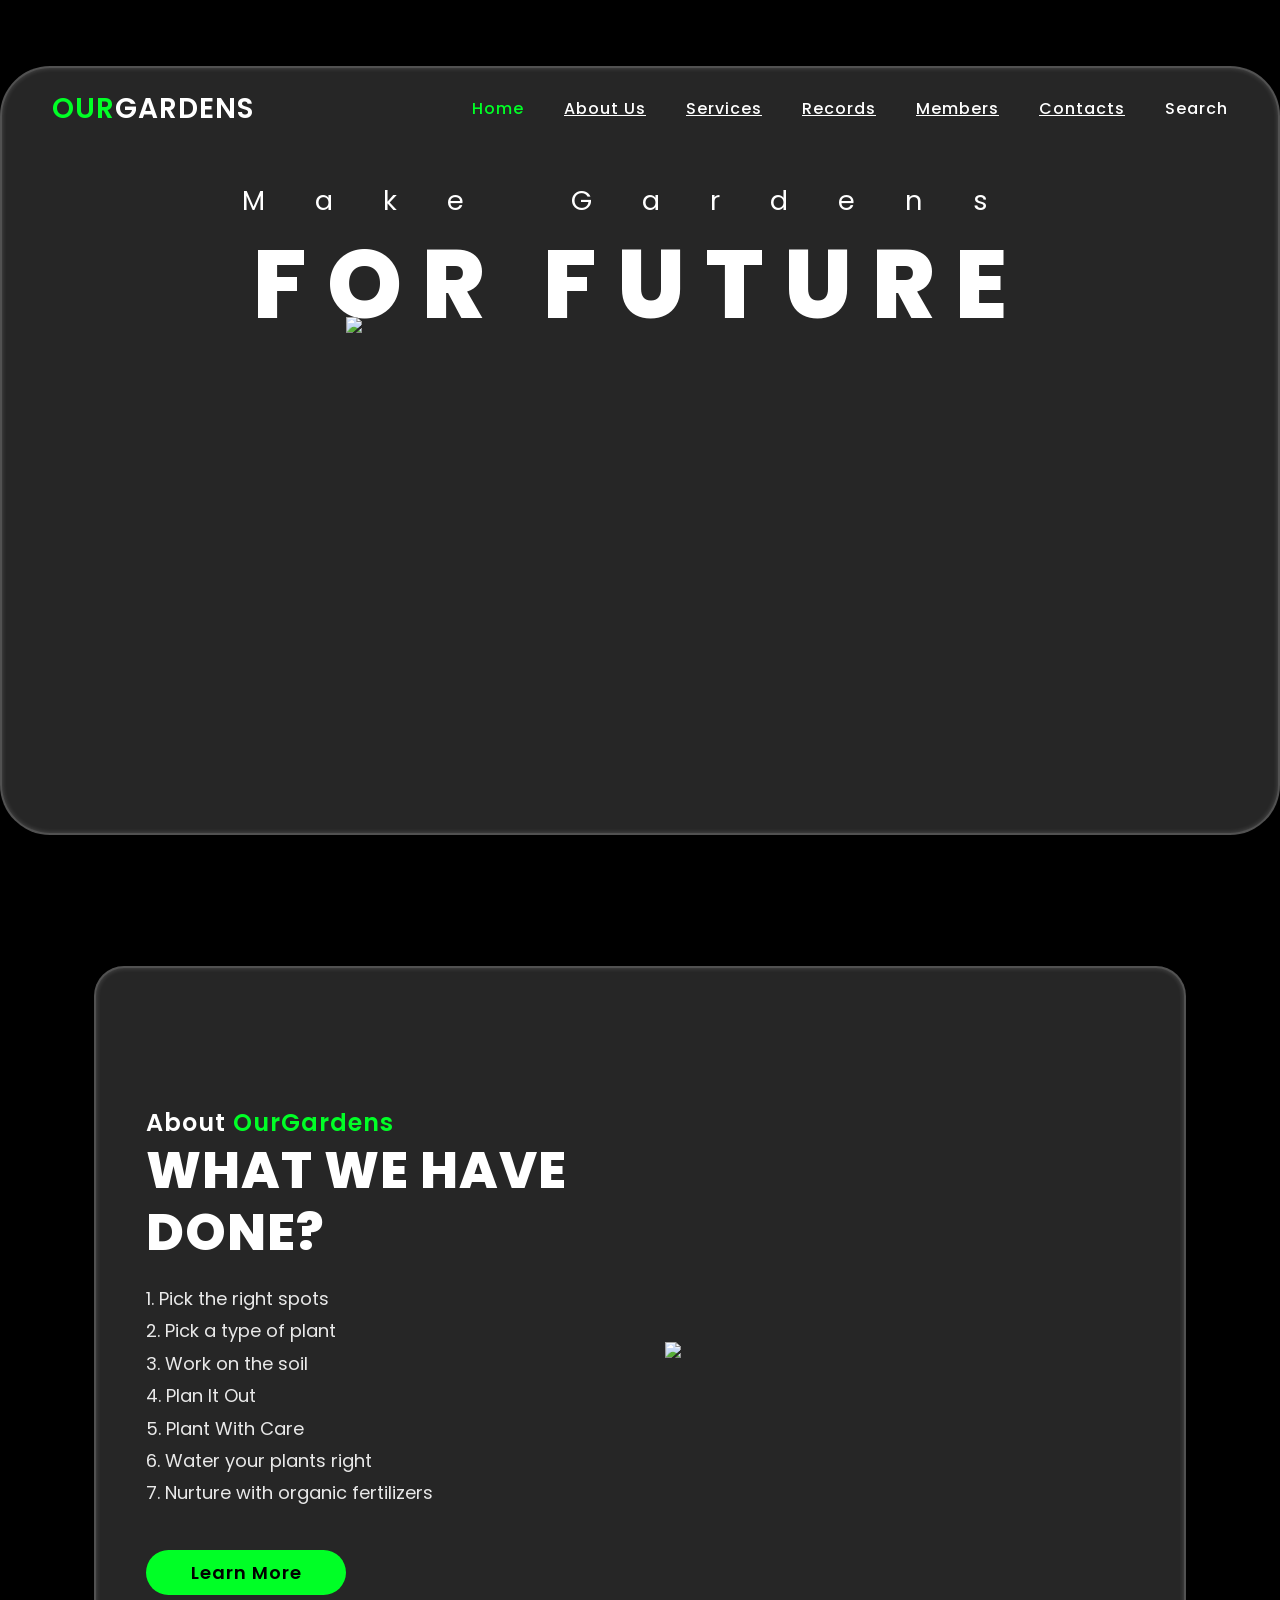
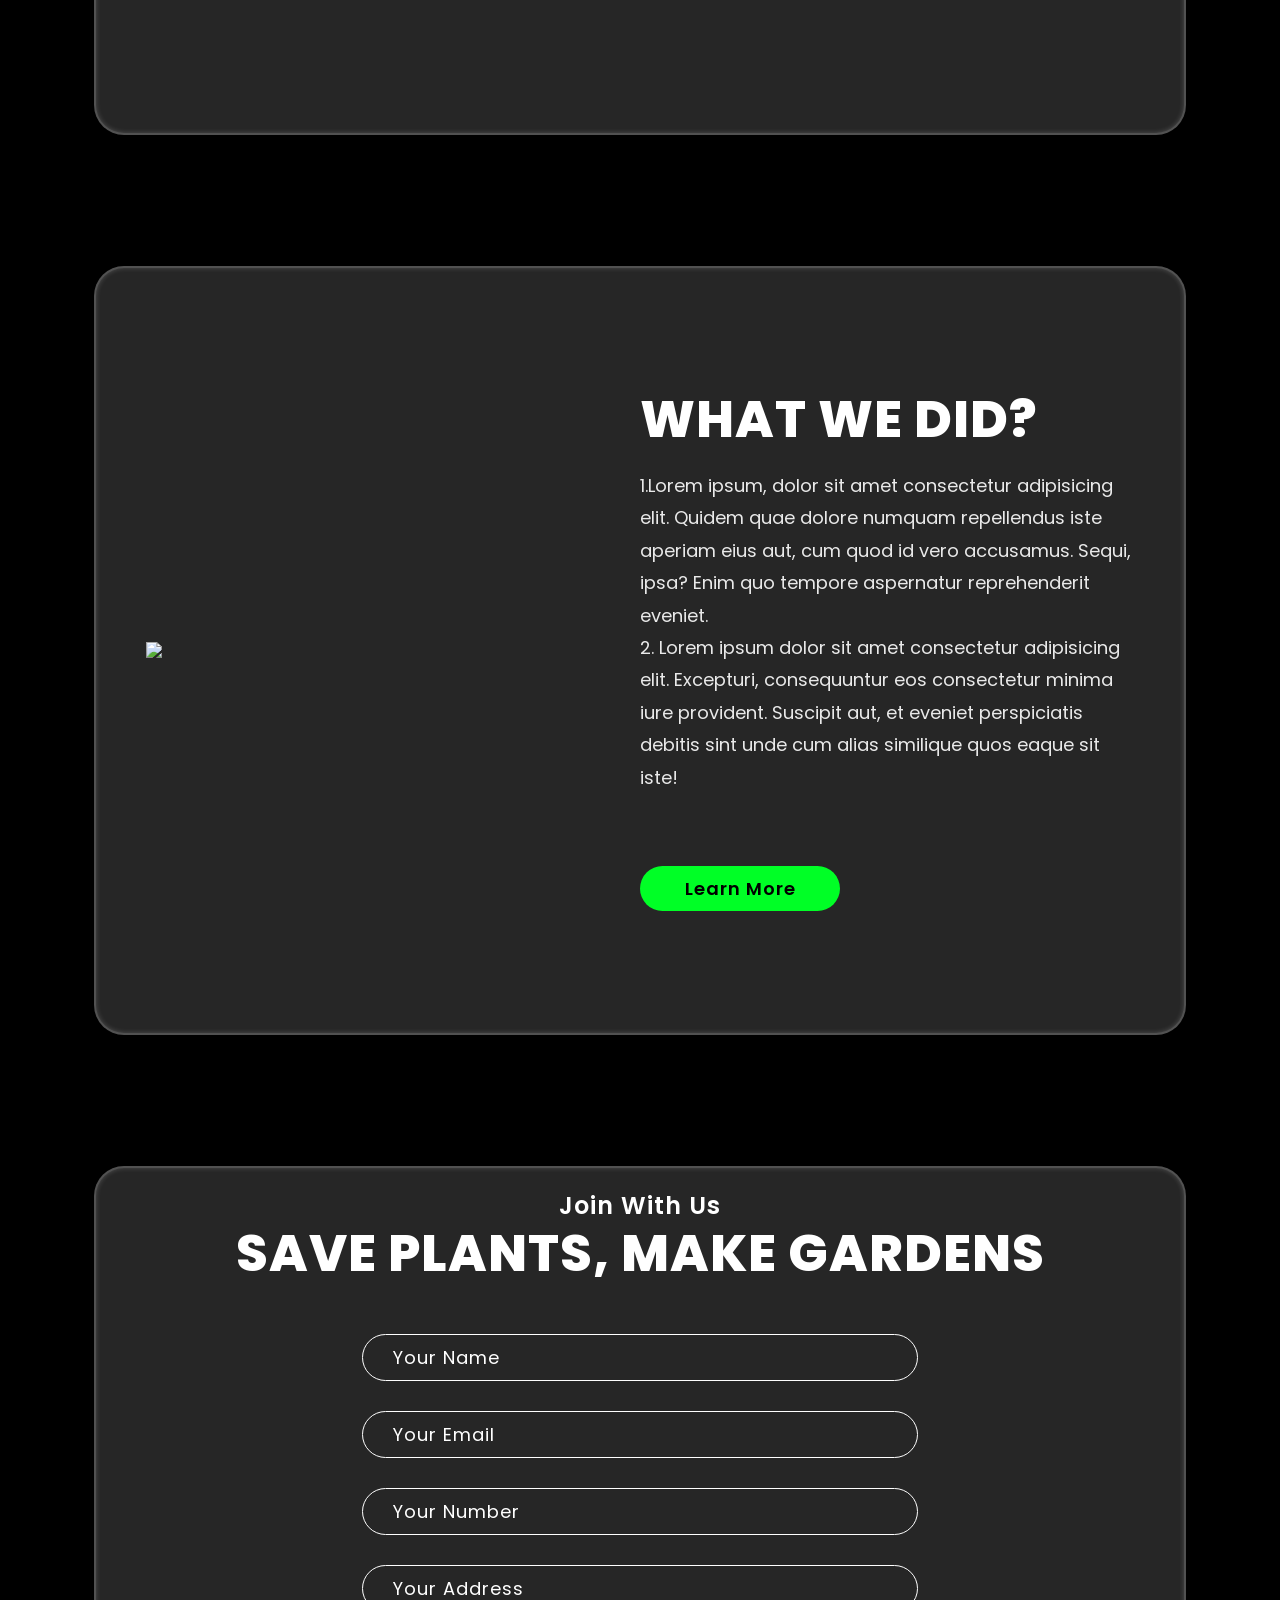
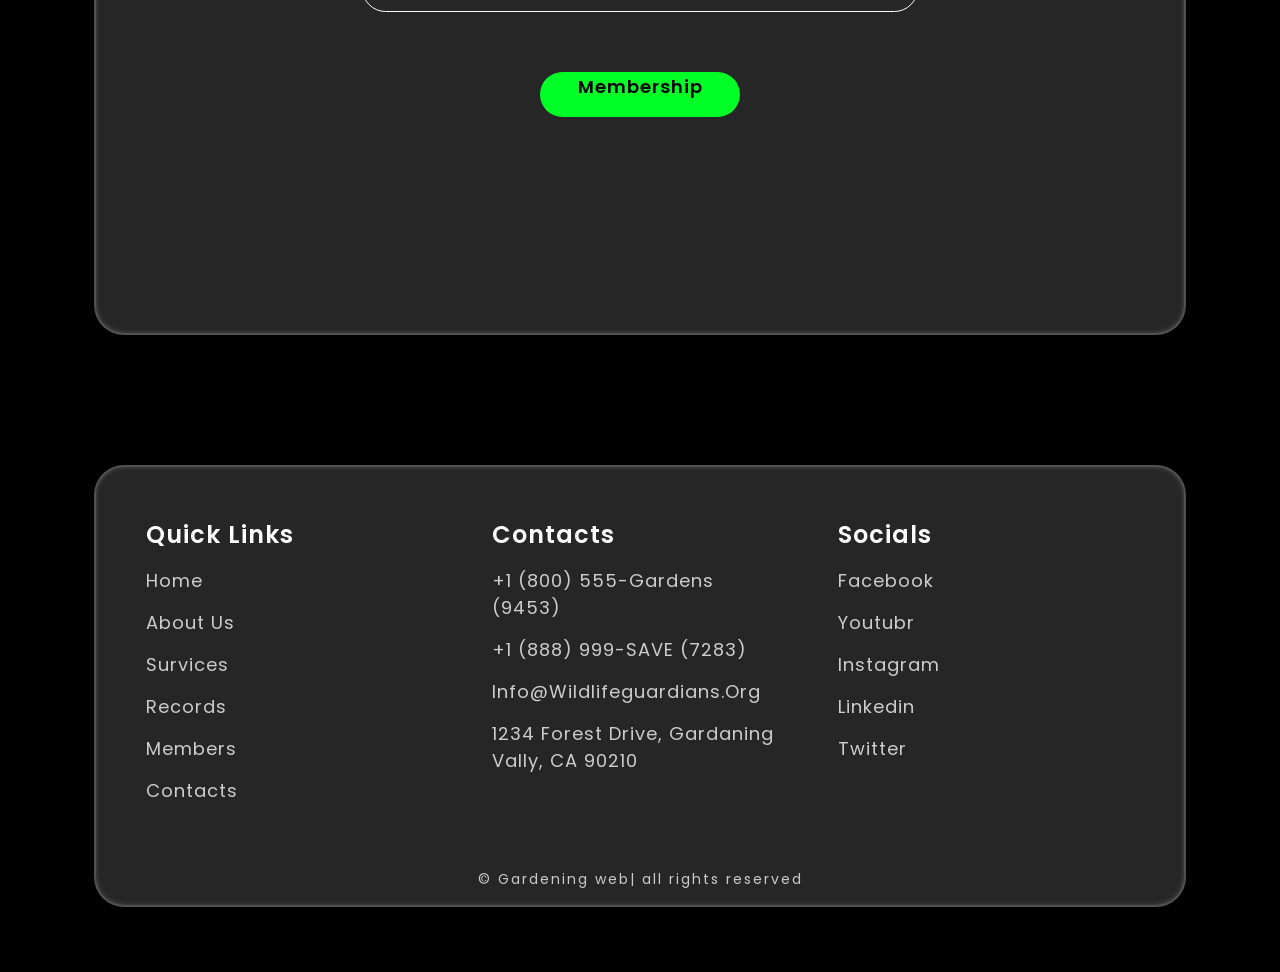
==== commit 12e39beb: "Update gardening.html" ====
--- a/gardening.html
+++ b/gardening.html
@@ -26,7 +26,7 @@
             <a href="ser.html" class="nav-items">Services</a>
             <a href="#" class="nav-items">Records</a>
             <a href="members.html" class="nav-items"> Members </a>
-            <a class="nav-items">contacts</a>
+            <a href="contact.html" class="nav-items">contacts</a>
             <a class="nav-items">search
              </a>
       
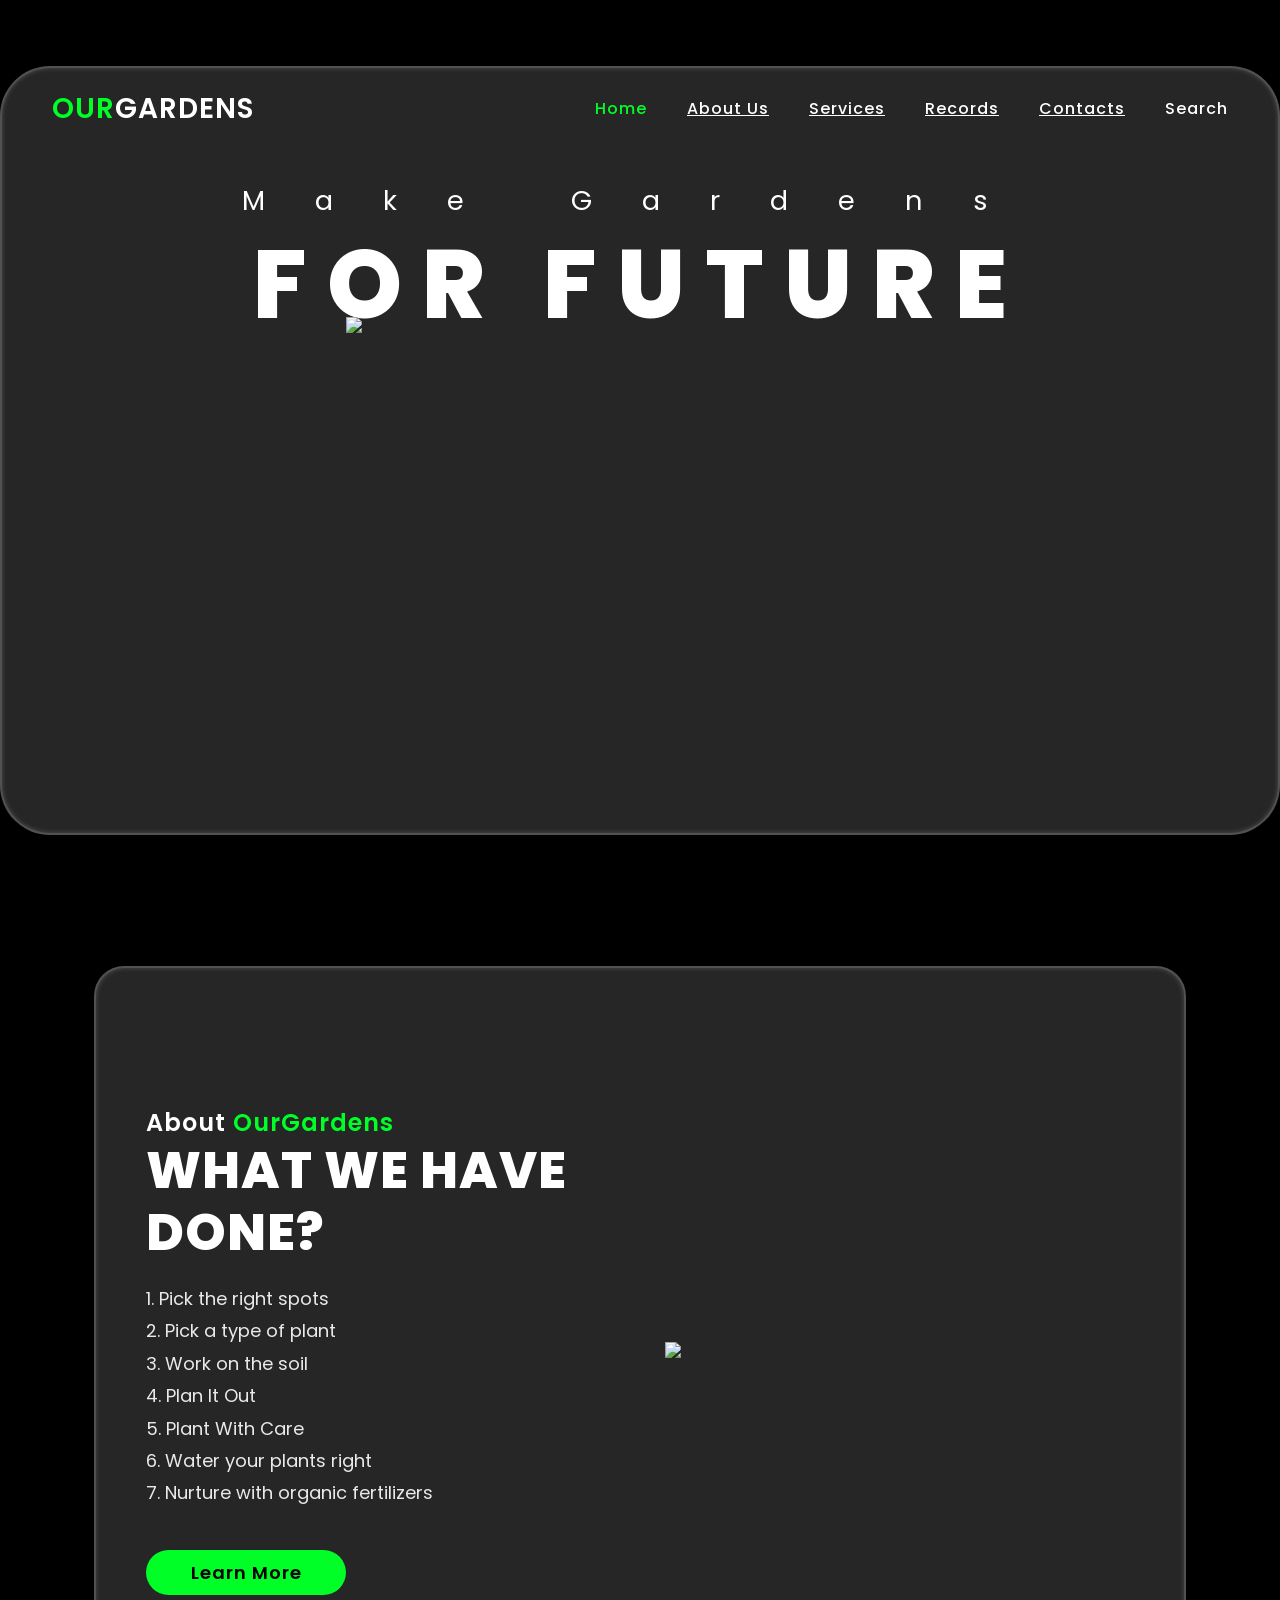
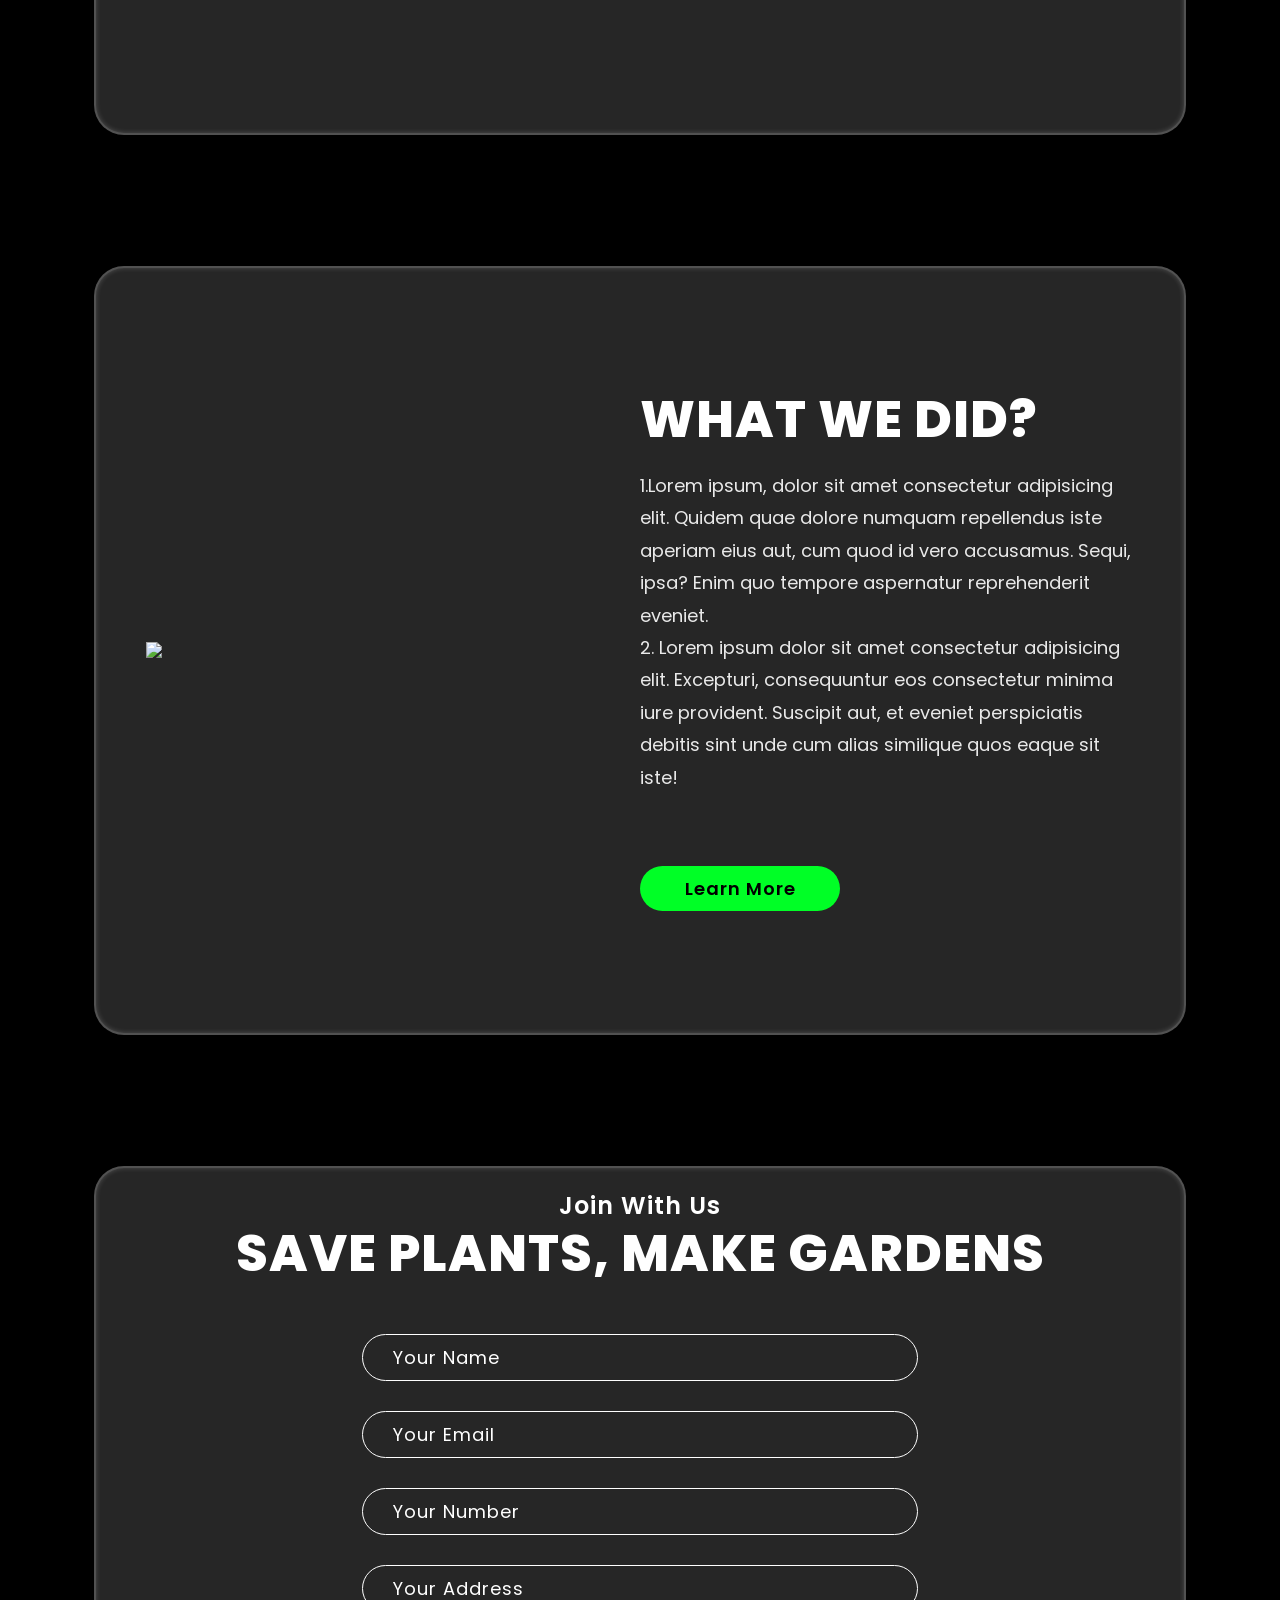
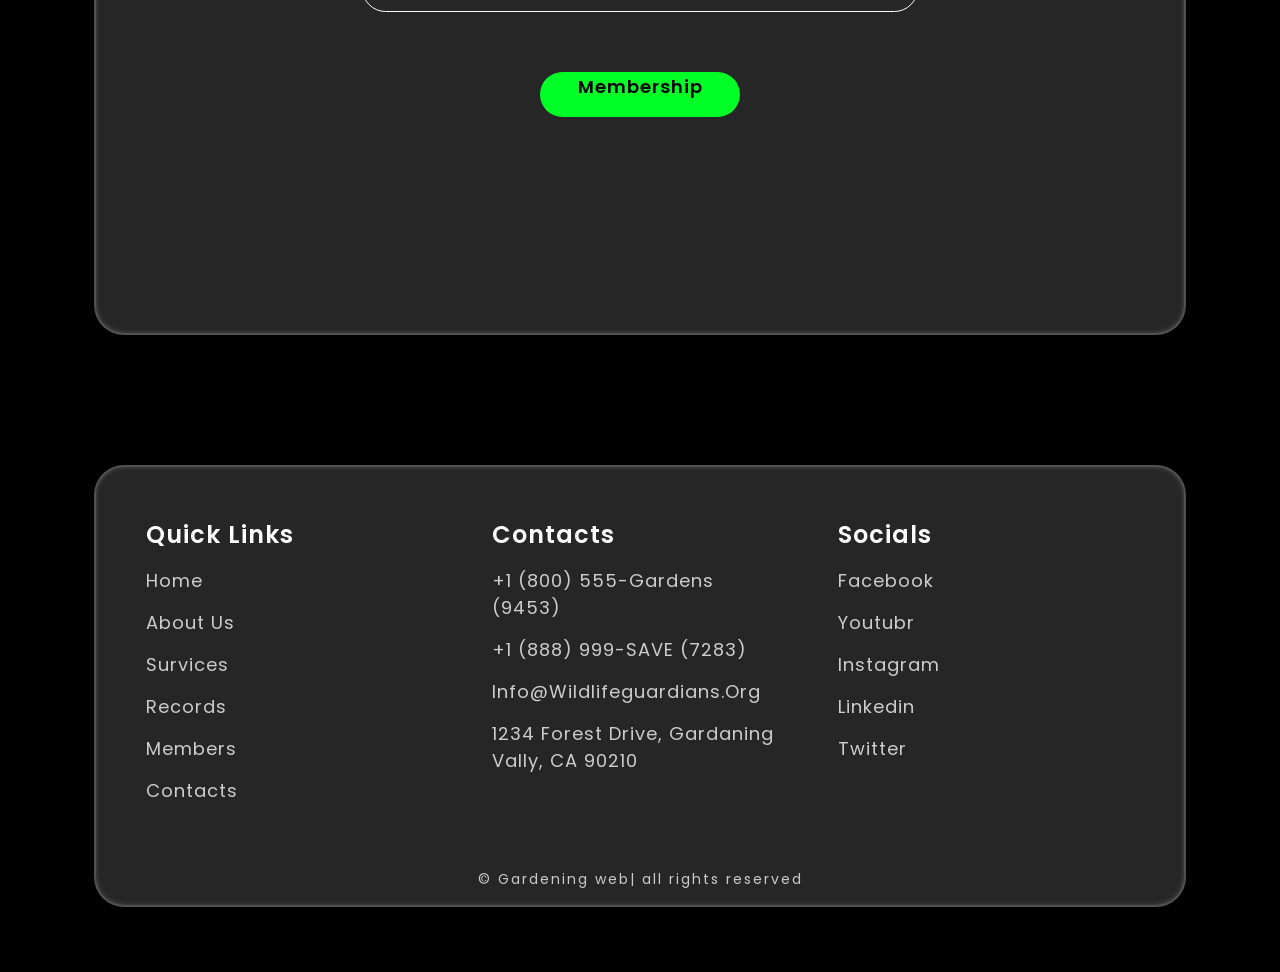
==== commit 459c6984: "Update gardening.html" ====
--- a/gardening.html
+++ b/gardening.html
@@ -25,7 +25,6 @@
             <a href="about.html" class="nav-items">about us</a>
             <a href="ser.html" class="nav-items">Services</a>
             <a href="#" class="nav-items">Records</a>
-            <a href="members.html" class="nav-items"> Members </a>
             <a href="contact.html" class="nav-items">contacts</a>
             <a class="nav-items">search
              </a>
@@ -159,3 +158,4 @@
 </body>
 
 </html>
+
